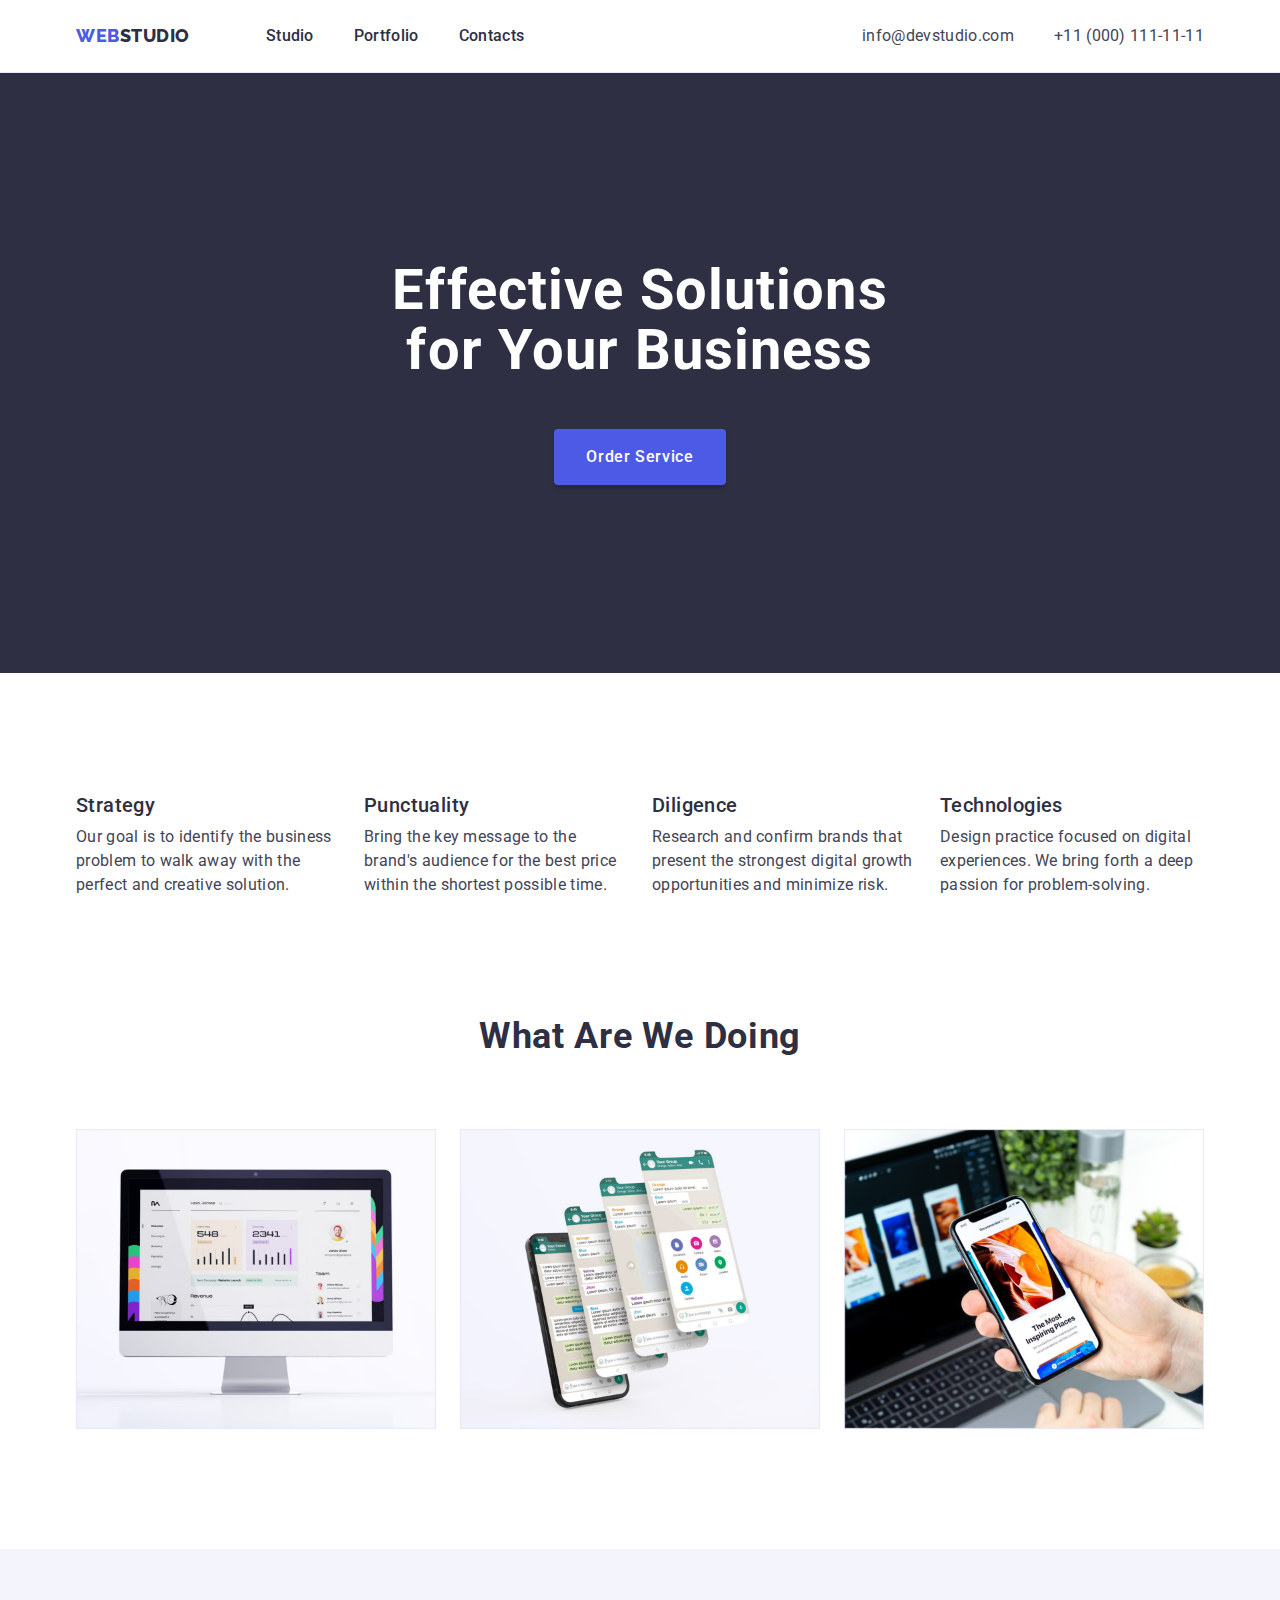
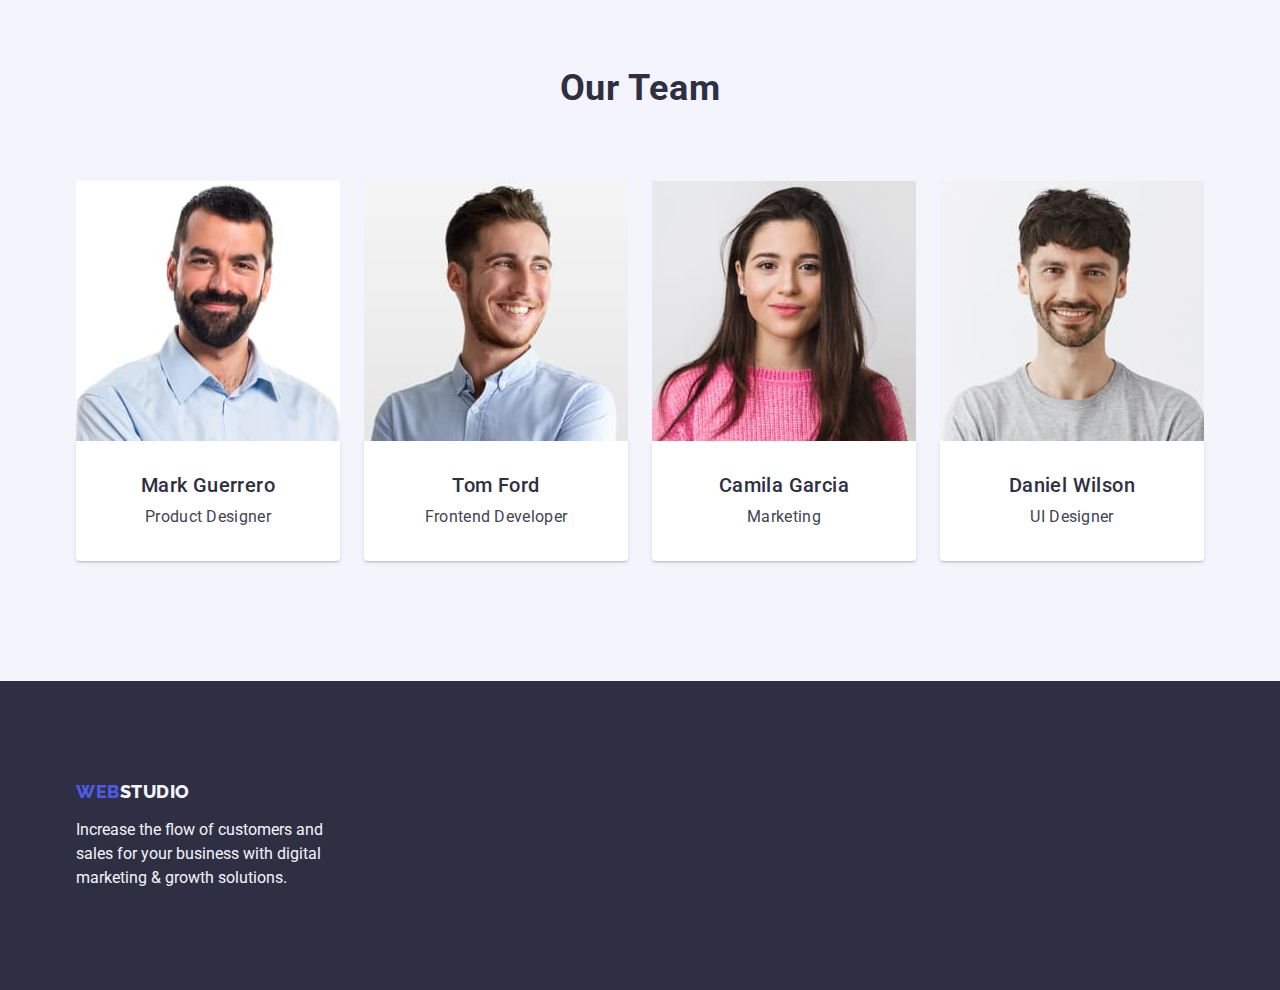
==== index.html @ 74aff2be "Initial commit" ====
<!DOCTYPE html>
<html lang="en">
  <head>
    <meta charset="UTF-8" />
    <meta http-equiv="X-UA-Compatible" content="IE=edge" />
    <meta name="viewport" content="width=device-width, initial-scale=1.0" />
    <meta name="WebStudio" content="Effective Solutions for Your Business" />
    <title>WebStudio</title>
    <!-- Fonts -->
    <link rel="preconnect" href="https://fonts.googleapis.com" />
    <link rel="preconnect" href="https://fonts.gstatic.com" crossorigin />
    <link
      href="https://fonts.googleapis.com/css2?family=Raleway:wght@800&family=Roboto:wght@400;500;700;900&display=swap"
      rel="stylesheet"
    />
    <!-- Normalize -->
    <link
      rel="stylesheet"
      href="https://cdn.jsdelivr.net/npm/modern-normalize@1.1.0/modern-normalize.min.css"
    />
    <!-- custom styles -->
    <link rel="stylesheet" href="./css/styles.css" />
  </head>
  <body>
    <header class="header">
      <div class="container header-container">
        <nav class="header-nav">
          <a href="./index.html" class="link logo logo-header"
            >Web<span class="logo-dark">Studio</span></a
          >
          <ul class="list header-list">
            <li>
              <a href="./index.html" class="link header-link">Studio</a>
            </li>
            <li>
              <a href="./portfolio.html" class="link header-link">Portfolio</a>
            </li>
            <li>
              <a href="" class="link header-link">Contacts</a>
            </li>
          </ul>
        </nav>
        <address class="address">
          <ul class="list header-list">
            <li>
              <a href="mailto:info@devstudio.com" class="link address-link"
                >info@devstudio.com</a
              >
            </li>
            <li>
              <a href="tel:+110001111111" class="link address-link"
                >+11 (000) 111-11-11</a
              >
            </li>
          </ul>
        </address>
      </div>
    </header>
    <main>
      <!-- Hero section -->
      <section class="hero-section">
        <div class="container">
          <h1 class="hero-title">Effective Solutions for Your Business</h1>
          <button type="button" class="btn hero-btn">Order Service</button>
        </div>
      </section>
      <!-- Features section -->
      <section class="section">
        <div class="container">
          <h2 hidden class="section-title">Features</h2>
          <ul class="list card-set">
            <li class="card-set-item">
              <h3 class="title">Strategy</h3>
              <p class="description">
                Our goal is to identify the business problem to walk away with
                the perfect and creative solution.
              </p>
            </li>
            <li class="card-set-item">
              <h3 class="title">Punctuality</h3>
              <p class="description">
                Bring the key message to the brand's audience for the best price
                within the shortest possible time.
              </p>
            </li>
            <li class="card-set-item">
              <h3 class="title">Diligence</h3>
              <p class="description">
                Research and confirm brands that present the strongest digital
                growth opportunities and minimize risk.
              </p>
            </li>
            <li class="card-set-item">
              <h3 class="title">Technologies</h3>
              <p class="description">
                Design practice focused on digital experiences. We bring forth a
                deep passion for problem-solving.
              </p>
            </li>
          </ul>
        </div>
      </section>
      <!-- Gallery section -->
      <section class="gallery-section">
        <div class="container">
          <h2 class="section-title">What are we doing</h2>
          <ul class="list card-set">
            <li class="gallery-item card-set-item">
              <img
                src="./images/projects/img-1.jpg"
                alt="examples of the desktop applications design"
                width="360"
                height="300"
              />
            </li>
            <li class="gallery-item card-set-item">
              <img
                src="./images/projects/img-2.jpg"
                alt="examples of the mobile applications design"
                width="360"
                height="300"
              />
            </li>
            <li class="gallery-item card-set-item">
              <img
                src="./images/projects/img-3.jpg"
                alt="examples of the websites design"
                width="360"
                height="300"
              />
            </li>
          </ul>
        </div>
      </section>
      <!-- Team section -->
      <section class="section-team section">
        <div class="container">
          <h2 class="section-title">Our Team</h2>
          <ul class="list card-set">
            <li class="photo-item card-set-item">
              <img
                src="./images/team/mark-guerrero.jpg"
                alt="Mark Guerrero"
                width="264"
                height="260"
              />
              <div class="team-wrapper">
                <h3 class="title">Mark Guerrero</h3>
                <p class="description">Product Designer</p>
              </div>
            </li>
            <li class="photo-item card-set-item">
              <img
                src="./images/team/tom-ford.jpg"
                alt="Tom Ford"
                width="264"
                height="260"
              />
              <div class="team-wrapper">
                <h3 class="title">Tom Ford</h3>
                <p class="description">Frontend Developer</p>
              </div>
            </li>
            <li class="photo-item card-set-item">
              <img
                src="./images/team/camila-garcia.jpg"
                alt="Camila Garcia"
                width="264"
                height="260"
              />
              <div class="team-wrapper">
                <h3 class="title">Camila Garcia</h3>
                <p class="description">Marketing</p>
              </div>
            </li>
            <li class="photo-item card-set-item">
              <img
                src="./images/team/daniel-wilson.jpg"
                alt="Daniel Wilson"
                width="264"
                height="260"
              />
              <div class="team-wrapper">
                <h3 class="title">Daniel Wilson</h3>
                <p class="description">UI Designer</p>
              </div>
            </li>
          </ul>
        </div>
      </section>
    </main>
    <footer class="footer">
      <div class="container">
        <a href="./index.html" class="link logo logo-footer"
          >Web<span class="logo-light">Studio</span></a
        >
        <p class="footer-text">
          Increase the flow of customers and sales for your business with
          digital marketing & growth solutions.
        </p>
      </div>
    </footer>
  </body>
</html>
---- css/styles.css ----
:root {
  --main-font: Roboto, sans-serif;

  --main-txt-color: #434455;
  --address-color: #434455;
  --link-color: #2e2f42;
  --link-hover-color: #404bbf;
  --light-btn-txt: #ffffff;
  --dark-btn-txt: #4d5ae5;
  --hero-btn: #4d5ae5;
  --btn-hover: #404bbf;
  --btn-background: #f4f4fd;
  --logo-color: #4d5ae5;
  --light-txt: #f4f4fd;
  --logo-dark: #2e2f42;
  --title-txt: #2e2f42;
  --hero-txt: #ffffff;
  --border-color: #e7e9fc;

  --indent: 24px;
  --item: 4;
  --indent-quantity: 3;
}

/* reset start */
.link {
  text-decoration: none;
}

.list {
  list-style: none;
  padding: 0;
  margin: 0;
}

h1,
h2,
h3,
h4,
h5,
h6,
p {
  margin: 0;
}

img {
  display: block;
  max-width: 100%;
  height: auto;
}
/* reset end */

.btn {
  display: block;
  border: 1px solid transparent;
  border-radius: 4px;

  font-family: inherit;
  font-weight: 500;
  font-size: 16px;
  line-height: 1.5;
  letter-spacing: 0.04em;
  cursor: pointer;
}

.container {
  width: 1158px;
  padding-left: 15px;
  padding-right: 15px;
  margin-left: auto;
  margin-right: auto;
}

.section {
  padding-top: 120px;
  padding-bottom: 120px;
}

.card-set {
  display: flex;
  flex-wrap: wrap;
  gap: 24px;
}

.card-set-item {
  flex-basis: calc(
    (100% - var(--indent) * var(--indent-quantity)) / var(--item)
  );
}

/* Body */
body {
  font-family: var(--main-font);
  font-size: 16px;
  color: var(--main-txt-color);
  background-color: #ffffff;
}

/* Logo */
.logo {
  display: inline-block;

  font-family: "Raleway", sans-serif;
  font-weight: 800;
  font-size: 18px;
  line-height: 1.17;
  letter-spacing: 0.03em;
  text-transform: uppercase;
  color: var(--logo-color);
}

/* header */
.header {
  border-bottom: 1px solid var(--border-color);
}

.header-container {
  display: flex;
  align-items: center;
}

.header-nav {
  display: flex;
  margin-right: auto;
  align-items: center;
}

.logo-header {
  margin-right: 76px;
}

.logo-dark {
  color: var(--logo-dark);
}

.header-list {
  display: flex;
  gap: 40px;
}

.header-link {
  display: block;
  font-weight: 500;
  letter-spacing: 0.02em;
  color: var(--link-color);
  line-height: 1.5;
  padding-top: 24px;
  padding-bottom: 24px;
}

.address-link {
  display: block;
  letter-spacing: 0.02em;
  color: var(--address-color);
  line-height: 1.5;
  padding-top: 24px;
  padding-bottom: 24px;
}

.address {
  font-style: normal;
}

.header-link:hover,
.header-link:focus,
.address-link:hover,
.address-link:focus {
  color: var(--link-hover-color);
}

/* hero */
.hero-section {
  padding-top: 188px;
  padding-bottom: 188px;
  background-color: #2e2f42;
}

.hero-title {
  margin-left: auto;
  margin-right: auto;
  margin-bottom: 48px;

  font-weight: 700;
  font-size: 56px;
  line-height: 1.07;
  text-align: center;
  letter-spacing: 0.02em;
  color: var(--hero-txt);

  max-width: 496px;
}

.hero-btn {
  padding: 16px 32px;
  min-width: 169px;
  height: 56px;
  margin-left: auto;
  margin-right: auto;

  color: var(--light-btn-txt);
  background-color: var(--hero-btn);

  box-shadow: 0px 4px 4px rgba(0, 0, 0, 0.15);
  border: none;
}

.hero-btn:hover,
.hero-btn:focus {
  background-color: var(--btn-hover);
}

/* section */
.section-title {
  margin-bottom: 72px;
  font-size: 36px;
  line-height: 1.11;
  text-align: center;
  letter-spacing: 0.02em;
  text-transform: capitalize;
  color: var(--title-txt);
}

.title {
  margin-bottom: 8px;

  font-weight: 500;
  font-size: 20px;
  line-height: 1.2;
  letter-spacing: 0.02em;
  color: var(--title-txt);
}

/* features */
.description {
  line-height: 1.5;
  letter-spacing: 0.02em;
}

/* Gallery section */
.gallery-section {
  padding-bottom: 120px;
}

.gallery-item {
  --item: 3;
  --indent-quantity: 2;
}

/* Team */
.section-team {
  background-color: #f4f4fd;
}

.photo-item {
  text-align: center;
  background-color: #ffffff;
}

.team-wrapper {
  padding: 32px 16px;
  border-radius: 0px 0px 4px 4px;
  box-shadow: 0px 1px 6px rgba(46, 47, 66, 0.08),
    0px 1px 1px rgba(46, 47, 66, 0.16), 0px 2px 1px rgba(46, 47, 66, 0.08);
}

/* Footer */
.footer {
  padding-top: 100px;
  padding-bottom: 100px;
  background-color: #2e2f42;
}

.logo-footer {
  margin-bottom: 16px;
}

.logo-light {
  color: var(--light-txt);
}

.footer-text {
  display: block;
  max-width: 264px;

  line-height: 1.5;
  color: var(--light-txt);
}

/* Portfolio page */
.portfolio-section {
  padding-top: 96px;
  padding-bottom: 120px;
}

.portfotio-menu {
  display: flex;
  justify-content: center;
  gap: 24px;
  margin-bottom: 72px;
}

.portfolio-btn {
  border-color: var(--border-color);
  padding: 12px 24px;
  color: var(--dark-btn-txt);
  background-color: var(--btn-background);
}

.portfolio-btn:hover,
.portfolio-btn:focus {
  color: var(--light-btn-txt);
  background-color: var(--btn-hover);
  border: 1px solid transparent;
  box-shadow: 0px 3px 1px rgba(0, 0, 0, 0.1), 0px 2px 1px rgba(0, 0, 0, 0.08),
    0px 2px 2px rgba(0, 0, 0, 0.12);
}

.portfolio-card-set {
  row-gap: 48px;
}

.portfolio-item {
  --item: 3;
  --indent-quantity: 2;
}

.portfolio-descr {
  line-height: 1.5;
  letter-spacing: 0.02em;
  color: var(--main-txt-color);
}

.portfolio-wrapper {
  padding: 32px 16px;
  border: 1px solid var(--border-color);
  border-top: none;
}
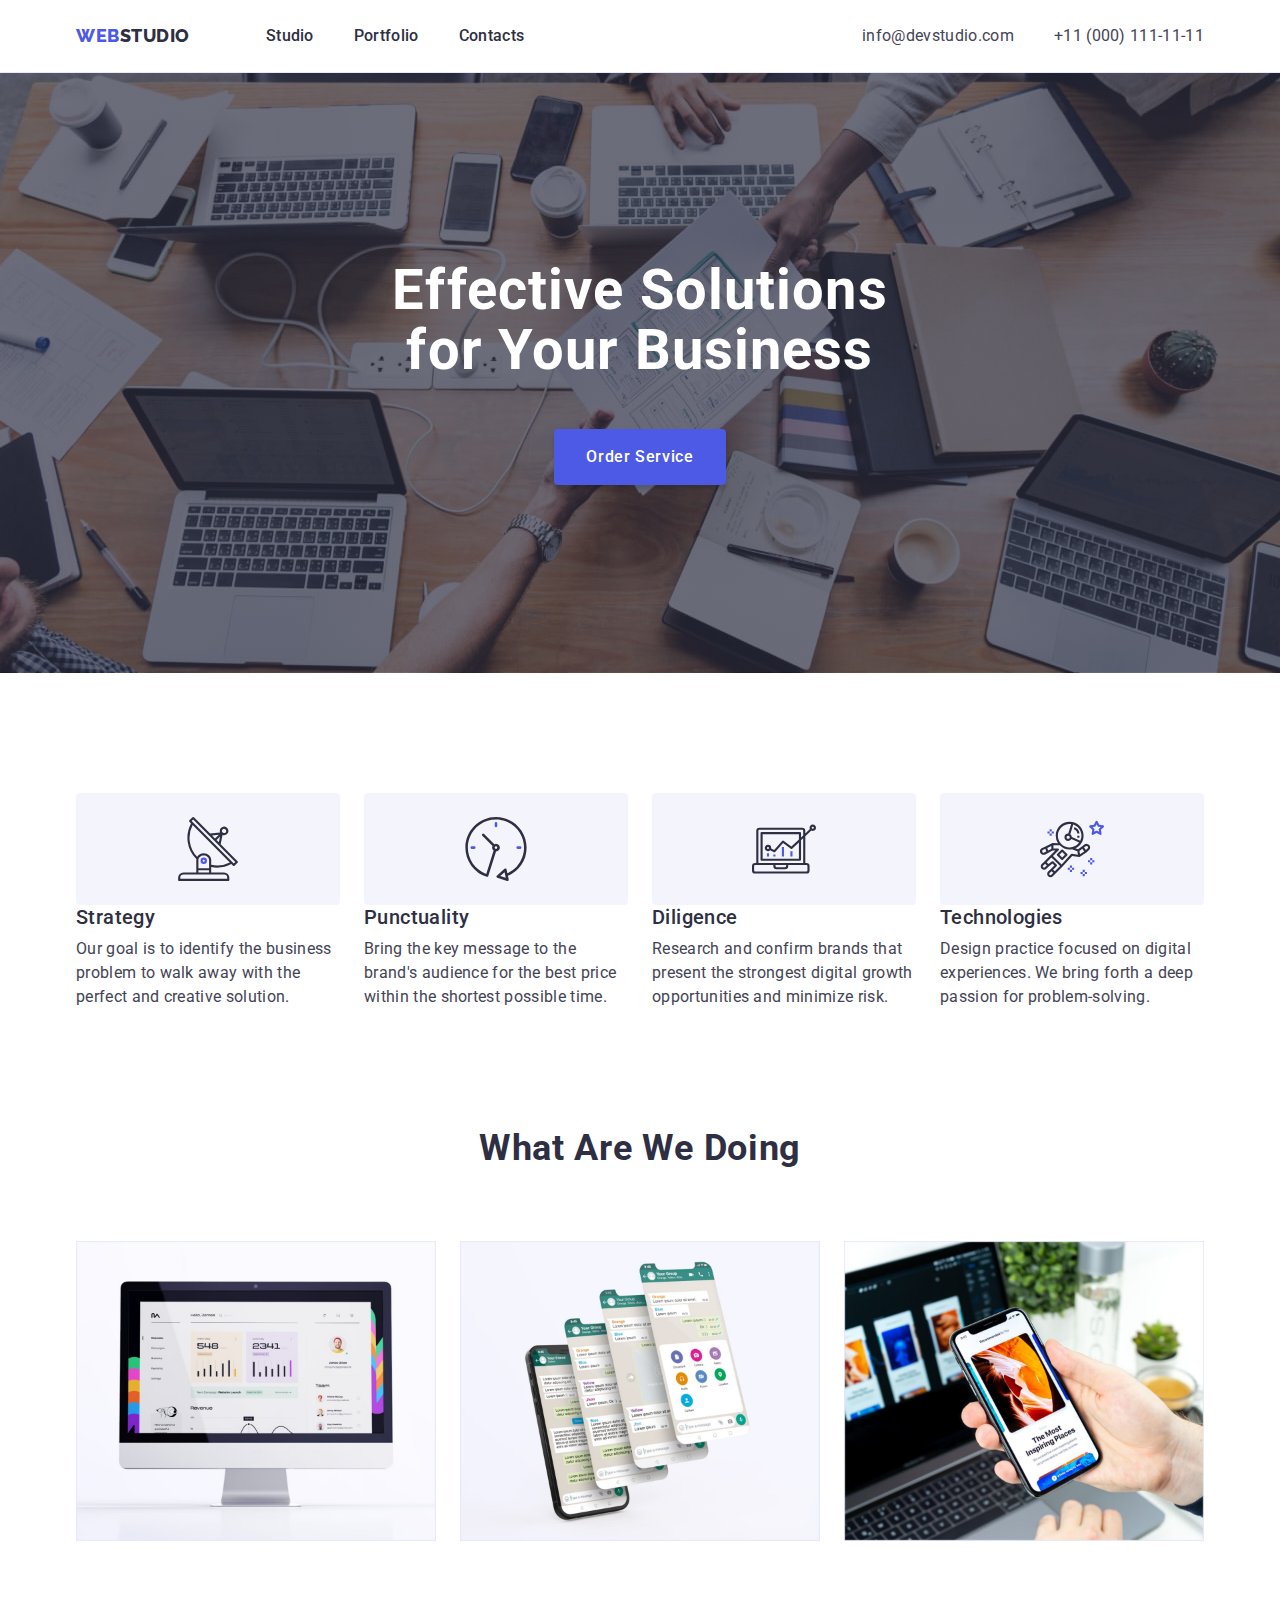
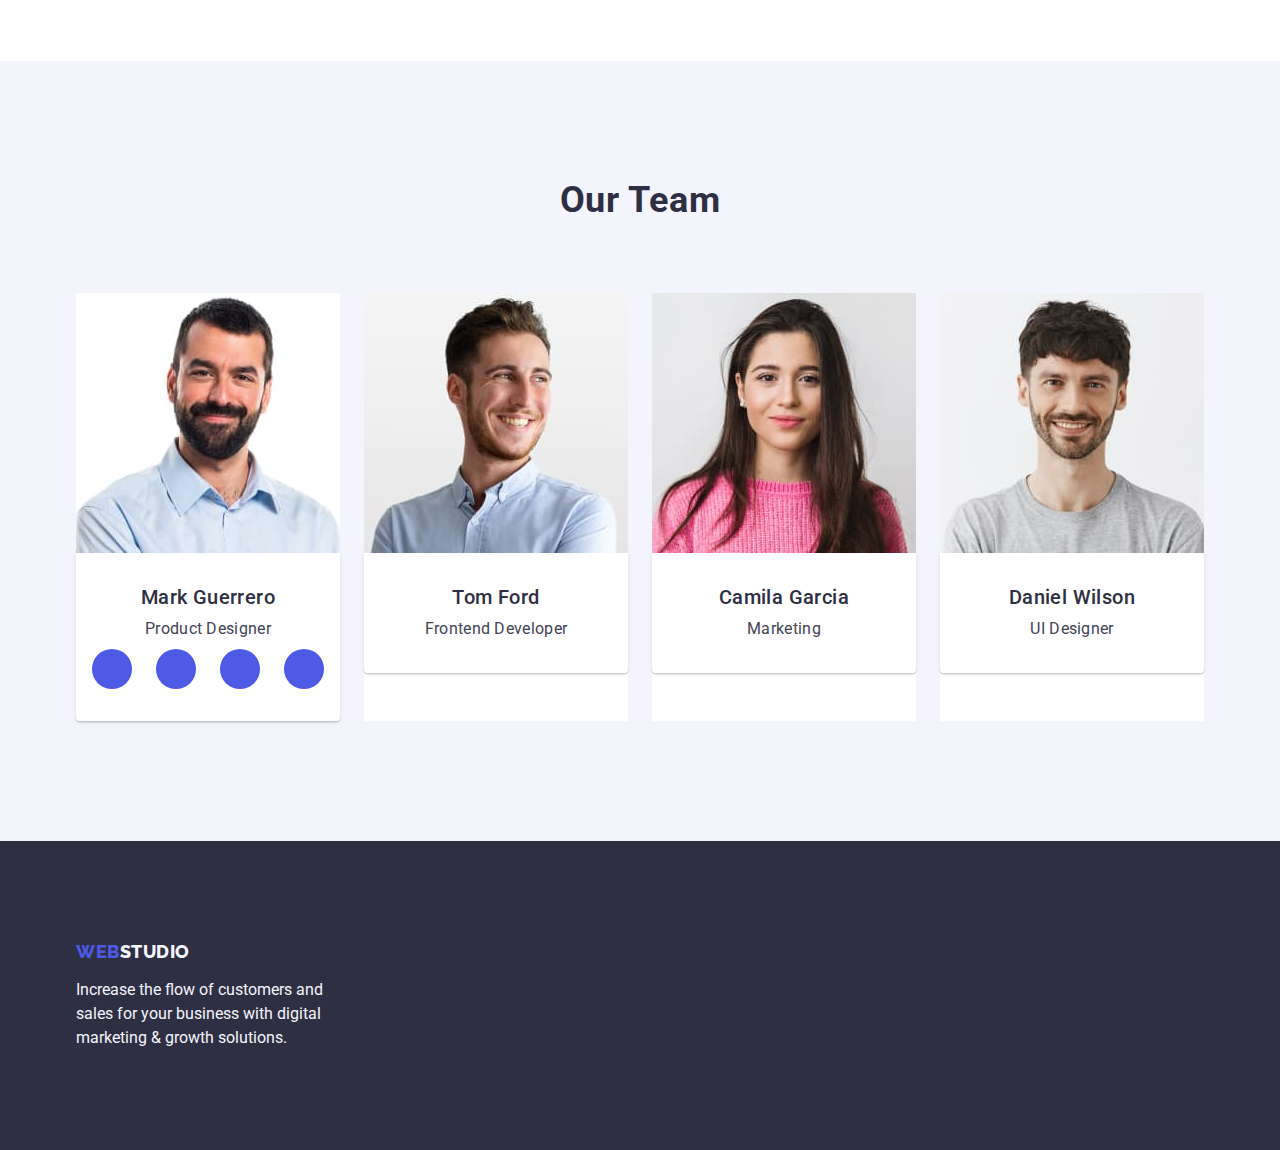
==== commit f499954e: "add icons" ====
--- a/index.html
+++ b/index.html
@@ -70,6 +70,11 @@
           <h2 hidden class="section-title">Features</h2>
           <ul class="list card-set">
             <li class="card-set-item">
+              <div class="feature-icon">
+                <svg class="feature-svg">
+                  <use href="./images/icons.svg#antenna"></use>
+                </svg>
+              </div>
               <h3 class="title">Strategy</h3>
               <p class="description">
                 Our goal is to identify the business problem to walk away with
@@ -77,6 +82,11 @@
               </p>
             </li>
             <li class="card-set-item">
+              <div class="feature-icon">
+                <svg class="feature-svg">
+                  <use href="./images/icons.svg#clock"></use>
+                </svg>
+              </div>
               <h3 class="title">Punctuality</h3>
               <p class="description">
                 Bring the key message to the brand's audience for the best price
@@ -84,6 +94,11 @@
               </p>
             </li>
             <li class="card-set-item">
+              <div class="feature-icon">
+                <svg class="feature-svg">
+                  <use href="./images/icons.svg#diagram"></use>
+                </svg>
+              </div>
               <h3 class="title">Diligence</h3>
               <p class="description">
                 Research and confirm brands that present the strongest digital
@@ -91,6 +106,11 @@
               </p>
             </li>
             <li class="card-set-item">
+              <div class="feature-icon">
+                <svg class="feature-svg">
+                  <use href="./images/icons.svg#astronaut"></use>
+                </svg>
+              </div>
               <h3 class="title">Technologies</h3>
               <p class="description">
                 Design practice focused on digital experiences. We bring forth a
@@ -146,7 +166,61 @@
               />
               <div class="team-wrapper">
                 <h3 class="title">Mark Guerrero</h3>
-                <p class="description">Product Designer</p>
+                <p class="team-position">Product Designer</p>
+                <ul class="list social-list">
+                  <li class="social-item">
+                    <a
+                      class="link social-link"
+                      href="https://instagram.com"
+                      target="_blank"
+                      rel="noopener noreferrer"
+                      aria-label="Instagram icon"
+                    >
+                      <svg class="social-icon" width="16" height="16">
+                        <use>href="./images/icons.svg#instagram"</use>
+                      </svg>
+                    </a>
+                  </li>
+                  <li class="social-item">
+                    <a
+                      class="link social-link"
+                      href="https://www.twitter.com/"
+                      target="_blank"
+                      rel="noopener noreferrer"
+                      aria-label="Twitter icon"
+                    >
+                      <svg class="social-svg">
+                        <use>href="./images/icons.svg#twitter"</use>
+                      </svg>
+                    </a>
+                  </li>
+                  <li class="social-item">
+                    <a
+                      class="link social-link"
+                      href="https://www.facebook.com/"
+                      target="_blank"
+                      rel="noopener noreferrer"
+                      aria-label="Facebook icon"
+                    >
+                      <svg class="social-svg">
+                        <use>href="./images/icons.svg#facebook"</use>
+                      </svg>
+                    </a>
+                  </li>
+                  <li class="social-item">
+                    <a
+                      class="link social-link"
+                      href="https://www.linkedin.com/"
+                      target="_blank"
+                      rel="noopener noreferrer"
+                      aria-label="Linkedin icon"
+                    >
+                      <svg class="social-svg">
+                        <use>href="./images/icons.svg#linkedin"</use>
+                      </svg>
+                    </a>
+                  </li>
+                </ul>
               </div>
             </li>
             <li class="photo-item card-set-item">
--- a/css/styles.css
+++ b/css/styles.css
@@ -16,6 +16,9 @@
   --title-txt: #2e2f42;
   --hero-txt: #ffffff;
   --border-color: #e7e9fc;
+  --gradient-color: rgba(46, 47, 66, 0.7);
+
+  --social-btn-color: #4d5ae5;
 
   --indent: 24px;
   --item: 4;
@@ -172,7 +175,16 @@
 .hero-section {
   padding-top: 188px;
   padding-bottom: 188px;
-  background-color: #2e2f42;
+  /* background-color: #2e2f42; */
+  background-image: linear-gradient(
+      to right,
+      var(--gradient-color),
+      var(--gradient-color)
+    ),
+    url("../images/hero/people-office.jpg");
+  background-repeat: no-repeat;
+  background-position: center;
+  background-size: cover;
 }
 
 .hero-title {
@@ -236,6 +248,22 @@
   letter-spacing: 0.02em;
 }
 
+.feature-icon {
+  display: flex;
+  justify-content: center;
+  align-items: center;
+  width: 264px;
+  height: 112px;
+  padding: 24px 100px;
+  background: #f4f4fd;
+  border-radius: 4px;
+}
+
+.feature-svg {
+  width: 64px;
+  height: 64px;
+}
+
 /* Gallery section */
 .gallery-section {
   padding-bottom: 120px;
@@ -261,6 +289,44 @@
   border-radius: 0px 0px 4px 4px;
   box-shadow: 0px 1px 6px rgba(46, 47, 66, 0.08),
     0px 1px 1px rgba(46, 47, 66, 0.16), 0px 2px 1px rgba(46, 47, 66, 0.08);
+}
+
+.team-position {
+  margin-bottom: 8px;
+  line-height: 1.5;
+  letter-spacing: 0.02em;
+}
+
+.social-list {
+  display: flex;
+  gap: 24px;
+}
+
+.social-item {
+  width: 40px;
+  height: 40px;
+}
+
+.social-link {
+  display: flex;
+  justify-content: center;
+  align-items: center;
+  width: 100%;
+  height: 100%;
+  background-color: var(--social-btn-color);
+  border-radius: 50%;
+  color: var(-light-txt);
+}
+
+.social-link:hover,
+.social-link:focus {
+  background-color: var(--btn-hover);
+}
+
+.social-icon {
+  width: 16px;
+  height: 16px;
+  fill: currentColor;
 }
 
 /* Footer */
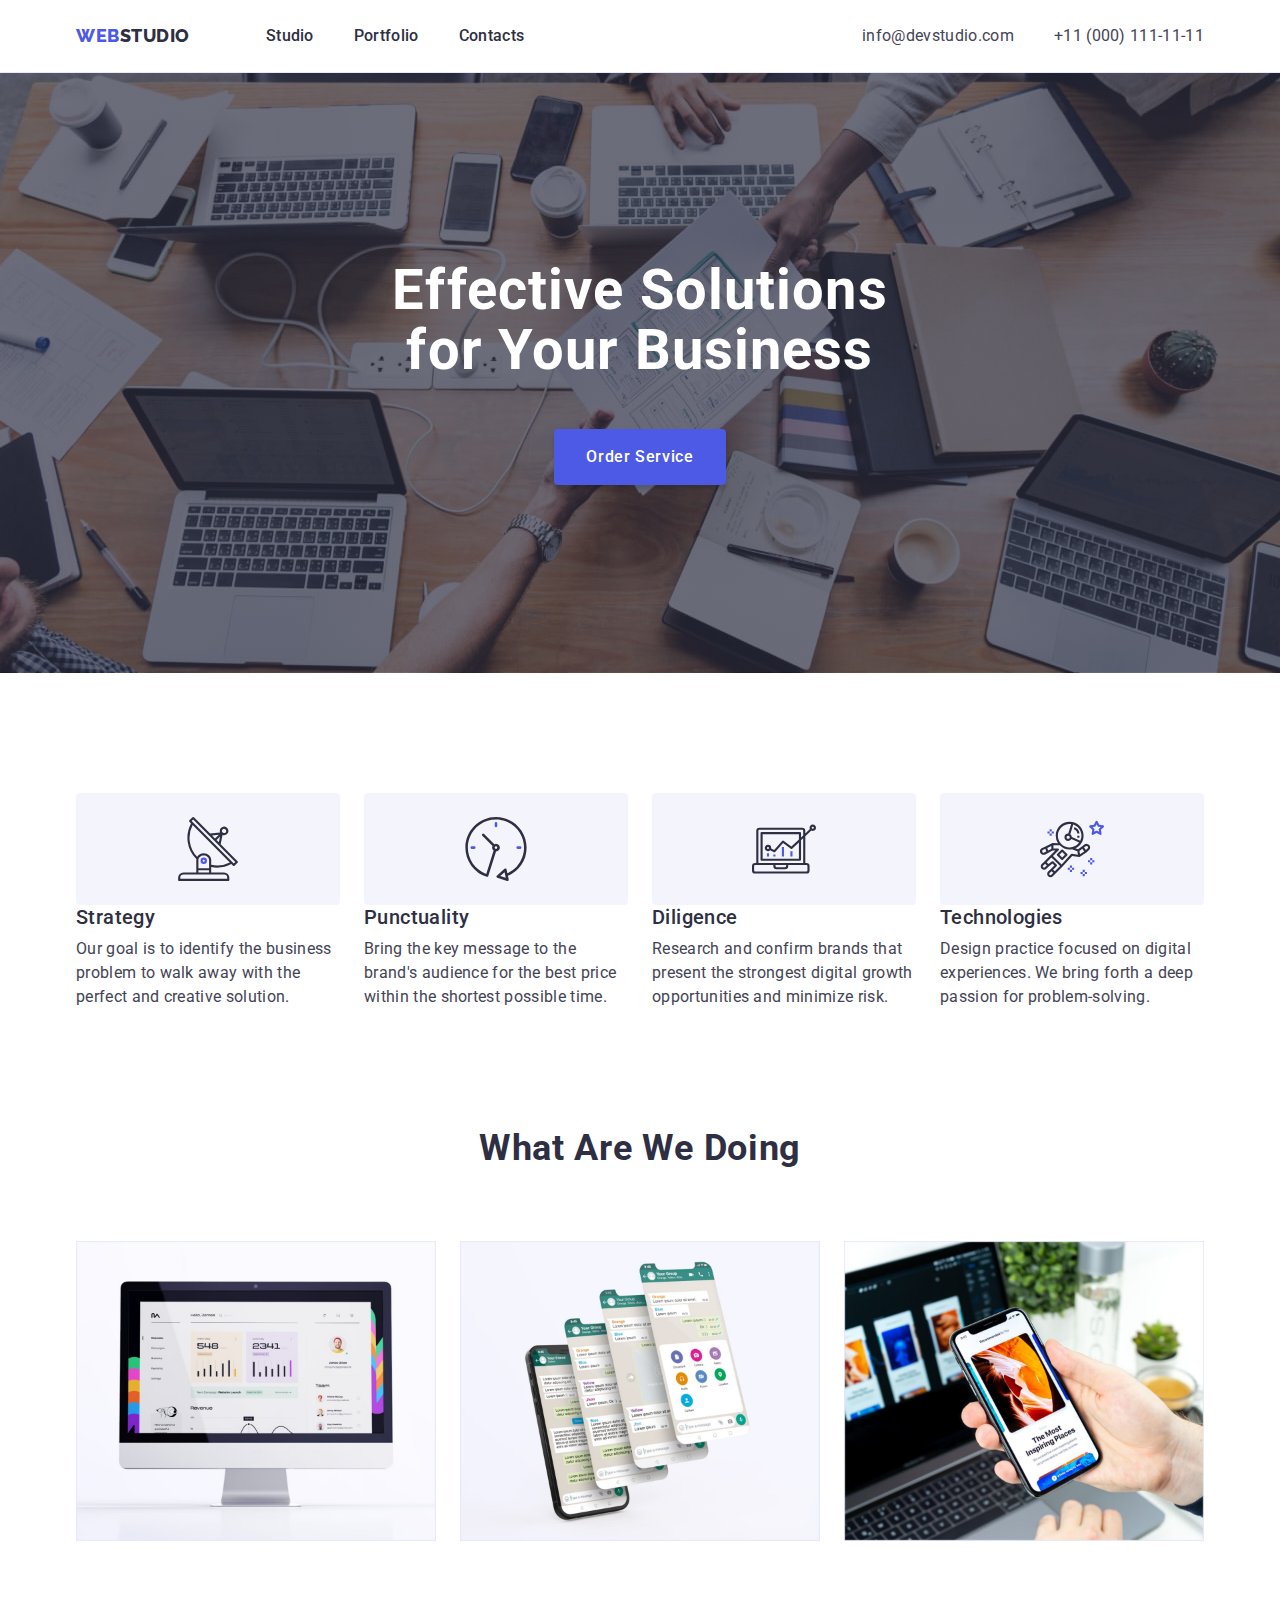
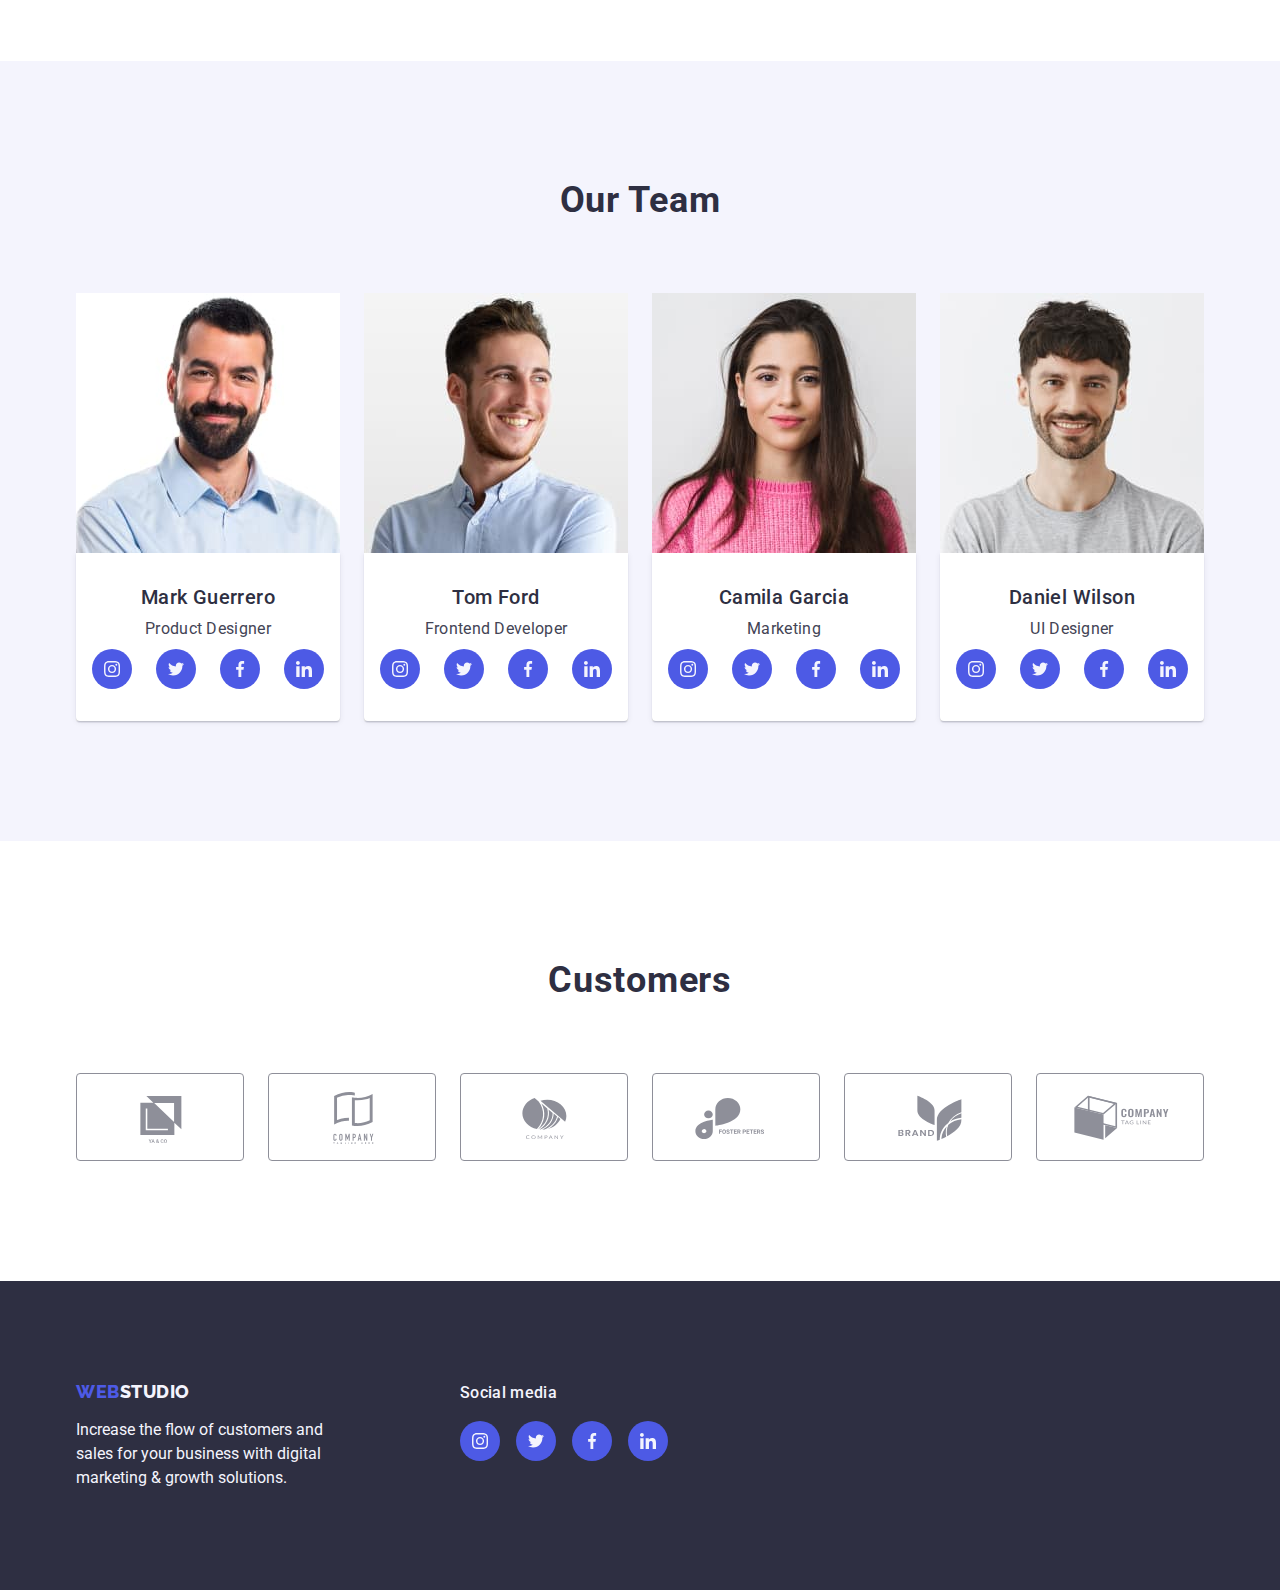
==== commit 4858833e: "finish" ====
--- a/index.html
+++ b/index.html
@@ -177,7 +177,7 @@
                       aria-label="Instagram icon"
                     >
                       <svg class="social-icon" width="16" height="16">
-                        <use>href="./images/icons.svg#instagram"</use>
+                        <use href="./images/icons.svg#instagram"></use>
                       </svg>
                     </a>
                   </li>
@@ -189,8 +189,8 @@
                       rel="noopener noreferrer"
                       aria-label="Twitter icon"
                     >
-                      <svg class="social-svg">
-                        <use>href="./images/icons.svg#twitter"</use>
+                      <svg class="social-icon">
+                        <use href="./images/icons.svg#twitter"></use>
                       </svg>
                     </a>
                   </li>
@@ -202,8 +202,8 @@
                       rel="noopener noreferrer"
                       aria-label="Facebook icon"
                     >
-                      <svg class="social-svg">
-                        <use>href="./images/icons.svg#facebook"</use>
+                      <svg class="social-icon">
+                        <use href="./images/icons.svg#facebook"></use>
                       </svg>
                     </a>
                   </li>
@@ -215,8 +215,8 @@
                       rel="noopener noreferrer"
                       aria-label="Linkedin icon"
                     >
-                      <svg class="social-svg">
-                        <use>href="./images/icons.svg#linkedin"</use>
+                      <svg class="social-icon">
+                        <use href="./images/icons.svg#linkedin"></use>
                       </svg>
                     </a>
                   </li>
@@ -232,7 +232,61 @@
               />
               <div class="team-wrapper">
                 <h3 class="title">Tom Ford</h3>
-                <p class="description">Frontend Developer</p>
+                <p class="team-position">Frontend Developer</p>
+                <ul class="list social-list">
+                  <li class="social-item">
+                    <a
+                      class="link social-link"
+                      href="https://instagram.com"
+                      target="_blank"
+                      rel="noopener noreferrer"
+                      aria-label="Instagram icon"
+                    >
+                      <svg class="social-icon" width="16" height="16">
+                        <use href="./images/icons.svg#instagram"></use>
+                      </svg>
+                    </a>
+                  </li>
+                  <li class="social-item">
+                    <a
+                      class="link social-link"
+                      href="https://www.twitter.com/"
+                      target="_blank"
+                      rel="noopener noreferrer"
+                      aria-label="Twitter icon"
+                    >
+                      <svg class="social-icon">
+                        <use href="./images/icons.svg#twitter"></use>
+                      </svg>
+                    </a>
+                  </li>
+                  <li class="social-item">
+                    <a
+                      class="link social-link"
+                      href="https://www.facebook.com/"
+                      target="_blank"
+                      rel="noopener noreferrer"
+                      aria-label="Facebook icon"
+                    >
+                      <svg class="social-icon">
+                        <use href="./images/icons.svg#facebook"></use>
+                      </svg>
+                    </a>
+                  </li>
+                  <li class="social-item">
+                    <a
+                      class="link social-link"
+                      href="https://www.linkedin.com/"
+                      target="_blank"
+                      rel="noopener noreferrer"
+                      aria-label="Linkedin icon"
+                    >
+                      <svg class="social-icon">
+                        <use href="./images/icons.svg#linkedin"></use>
+                      </svg>
+                    </a>
+                  </li>
+                </ul>
               </div>
             </li>
             <li class="photo-item card-set-item">
@@ -244,7 +298,61 @@
               />
               <div class="team-wrapper">
                 <h3 class="title">Camila Garcia</h3>
-                <p class="description">Marketing</p>
+                <p class="team-position">Marketing</p>
+                <ul class="list social-list">
+                  <li class="social-item">
+                    <a
+                      class="link social-link"
+                      href="https://instagram.com"
+                      target="_blank"
+                      rel="noopener noreferrer"
+                      aria-label="Instagram icon"
+                    >
+                      <svg class="social-icon" width="16" height="16">
+                        <use href="./images/icons.svg#instagram"></use>
+                      </svg>
+                    </a>
+                  </li>
+                  <li class="social-item">
+                    <a
+                      class="link social-link"
+                      href="https://www.twitter.com/"
+                      target="_blank"
+                      rel="noopener noreferrer"
+                      aria-label="Twitter icon"
+                    >
+                      <svg class="social-icon">
+                        <use href="./images/icons.svg#twitter"></use>
+                      </svg>
+                    </a>
+                  </li>
+                  <li class="social-item">
+                    <a
+                      class="link social-link"
+                      href="https://www.facebook.com/"
+                      target="_blank"
+                      rel="noopener noreferrer"
+                      aria-label="Facebook icon"
+                    >
+                      <svg class="social-icon">
+                        <use href="./images/icons.svg#facebook"></use>
+                      </svg>
+                    </a>
+                  </li>
+                  <li class="social-item">
+                    <a
+                      class="link social-link"
+                      href="https://www.linkedin.com/"
+                      target="_blank"
+                      rel="noopener noreferrer"
+                      aria-label="Linkedin icon"
+                    >
+                      <svg class="social-icon">
+                        <use href="./images/icons.svg#linkedin"></use>
+                      </svg>
+                    </a>
+                  </li>
+                </ul>
               </div>
             </li>
             <li class="photo-item card-set-item">
@@ -256,22 +364,221 @@
               />
               <div class="team-wrapper">
                 <h3 class="title">Daniel Wilson</h3>
-                <p class="description">UI Designer</p>
-              </div>
+                <p class="team-position">UI Designer</p>
+                <ul class="list social-list">
+                  <li class="social-item">
+                    <a
+                      class="link social-link"
+                      href="https://instagram.com"
+                      target="_blank"
+                      rel="noopener noreferrer"
+                      aria-label="Instagram icon"
+                    >
+                      <svg class="social-icon" width="16" height="16">
+                        <use href="./images/icons.svg#instagram"></use>
+                      </svg>
+                    </a>
+                  </li>
+                  <li class="social-item">
+                    <a
+                      class="link social-link"
+                      href="https://www.twitter.com/"
+                      target="_blank"
+                      rel="noopener noreferrer"
+                      aria-label="Twitter icon"
+                    >
+                      <svg class="social-icon">
+                        <use href="./images/icons.svg#twitter"></use>
+                      </svg>
+                    </a>
+                  </li>
+                  <li class="social-item">
+                    <a
+                      class="link social-link"
+                      href="https://www.facebook.com/"
+                      target="_blank"
+                      rel="noopener noreferrer"
+                      aria-label="Facebook icon"
+                    >
+                      <svg class="social-icon">
+                        <use href="./images/icons.svg#facebook"></use>
+                      </svg>
+                    </a>
+                  </li>
+                  <li class="social-item">
+                    <a
+                      class="link social-link"
+                      href="https://www.linkedin.com/"
+                      target="_blank"
+                      rel="noopener noreferrer"
+                      aria-label="Linkedin icon"
+                    >
+                      <svg class="social-icon">
+                        <use href="./images/icons.svg#linkedin"></use>
+                      </svg>
+                    </a>
+                  </li>
+                </ul>
+              </div>
+            </li>
+          </ul>
+        </div>
+      </section>
+      <!-- Customers -->
+      <section class="section">
+        <div class="conteiner">
+          <h2 class="section-title">Customers</h2>
+          <ul class="list customers-list">
+            <li class="customer-item">
+              <a
+                class="customer-link"
+                href=""
+                target="_blank"
+                rel="noopener noreferrer"
+                aria-label="link company 1"
+              >
+                <svg class="customer-icon">
+                  <use href="./images/icons.svg#Logo1"></use>
+                </svg>
+              </a>
+            </li>
+            <li class="customer-item">
+              <a
+                class="customer-link"
+                href=""
+                target="_blank"
+                rel="noopener noreferrer"
+                aria-label="link company 2"
+              >
+                <svg class="customer-icon">
+                  <use href="./images/icons.svg#Logo2"></use>
+                </svg>
+              </a>
+            </li>
+            <li class="customer-item">
+              <a
+                class="customer-link"
+                href=""
+                target="_blank"
+                rel="noopener noreferrer"
+                aria-label="link company 3"
+              >
+                <svg class="customer-icon">
+                  <use href="./images/icons.svg#Logo3"></use>
+                </svg>
+              </a>
+            </li>
+            <li class="customer-item">
+              <a
+                class="customer-link"
+                href=""
+                target="_blank"
+                rel="noopener noreferrer"
+                aria-label="link company 4"
+              >
+                <svg class="customer-icon">
+                  <use href="./images/icons.svg#Logo4"></use>
+                </svg>
+              </a>
+            </li>
+            <li class="customer-item">
+              <a
+                class="customer-link"
+                href=""
+                target="_blank"
+                rel="noopener noreferrer"
+                aria-label="link company 5"
+              >
+                <svg class="customer-icon">
+                  <use href="./images/icons.svg#Logo5"></use>
+                </svg>
+              </a>
+            </li>
+            <li class="customer-item">
+              <a
+                class="customer-link"
+                href=""
+                target="_blank"
+                rel="noopener noreferrer"
+                aria-label="link company 6"
+              >
+                <svg class="customer-icon">
+                  <use href="./images/icons.svg#Logo6"></use>
+                </svg>
+              </a>
             </li>
           </ul>
         </div>
       </section>
     </main>
     <footer class="footer">
-      <div class="container">
-        <a href="./index.html" class="link logo logo-footer"
-          >Web<span class="logo-light">Studio</span></a
-        >
-        <p class="footer-text">
-          Increase the flow of customers and sales for your business with
-          digital marketing & growth solutions.
-        </p>
+      <div class="container footer-container">
+        <div>
+          <a href="./index.html" class="link logo logo-footer"
+            >Web<span class="logo-light">Studio</span></a
+          >
+          <p class="footer-text">
+            Increase the flow of customers and sales for your business with
+            digital marketing & growth solutions.
+          </p>
+        </div>
+        <div>
+          <h2 class="footer-title">Social media</h2>
+          <ul class="list footer-social-list">
+            <li class="social-item">
+              <a
+                class="link footer-social-link"
+                href="https://instagram.com"
+                target="_blank"
+                rel="noopener noreferrer"
+                aria-label="Instagram icon"
+              >
+                <svg class="social-icon" width="16" height="16">
+                  <use href="./images/icons.svg#instagram"></use>
+                </svg>
+              </a>
+            </li>
+            <li class="social-item">
+              <a
+                class="link footer-social-link"
+                href="https://www.twitter.com/"
+                target="_blank"
+                rel="noopener noreferrer"
+                aria-label="Twitter icon"
+              >
+                <svg class="social-icon">
+                  <use href="./images/icons.svg#twitter"></use>
+                </svg>
+              </a>
+            </li>
+            <li class="social-item">
+              <a
+                class="link footer-social-link"
+                href="https://www.facebook.com/"
+                target="_blank"
+                rel="noopener noreferrer"
+                aria-label="Facebook icon"
+              >
+                <svg class="social-icon">
+                  <use href="./images/icons.svg#facebook"></use>
+                </svg>
+              </a>
+            </li>
+            <li class="social-item">
+              <a
+                class="link footer-social-link"
+                href="https://www.linkedin.com/"
+                target="_blank"
+                rel="noopener noreferrer"
+                aria-label="Linkedin icon"
+              >
+                <svg class="social-icon">
+                  <use href="./images/icons.svg#linkedin"></use>
+                </svg>
+              </a>
+            </li>
+          </ul>
+        </div>
       </div>
     </footer>
   </body>
--- a/css/styles.css
+++ b/css/styles.css
@@ -299,6 +299,7 @@
 
 .social-list {
   display: flex;
+  justify-content: center;
   gap: 24px;
 }
 
@@ -329,6 +330,41 @@
   fill: currentColor;
 }
 
+/* Customers */
+.customers-list {
+  display: flex;
+  justify-content: center;
+  gap: 24px;
+}
+
+.customer-item {
+  width: 168px;
+  height: 88px;
+}
+
+.customer-link {
+  display: flex;
+  justify-content: center;
+  align-items: center;
+  width: 100%;
+  height: 100%;
+  border: 1px solid #8e8f99;
+  border-radius: 4px;
+  color: #8e8f99;
+}
+
+.customer-link:hover,
+.customer-link:focus {
+  border-color: var(--btn-hover);
+  color: var(--btn-hover);
+}
+
+.customer-icon {
+  width: 104px;
+  height: 56px;
+  fill: currentColor;
+}
+
 /* Footer */
 .footer {
   padding-top: 100px;
@@ -336,6 +372,12 @@
   background-color: #2e2f42;
 }
 
+.footer-container {
+  display: flex;
+  justify-content: flex-start;
+  gap: 120px;
+}
+
 .logo-footer {
   margin-bottom: 16px;
 }
@@ -350,6 +392,37 @@
 
   line-height: 1.5;
   color: var(--light-txt);
+}
+
+.footer-title {
+  margin-bottom: 16px;
+  font-weight: 500;
+  font-size: 16px;
+  line-height: 1.5;
+  letter-spacing: 0.02em;
+  color: var(--light-txt);
+}
+
+.footer-social-list {
+  display: flex;
+  justify-content: center;
+  gap: 16px;
+}
+
+.footer-social-link {
+  display: flex;
+  justify-content: center;
+  align-items: center;
+  width: 100%;
+  height: 100%;
+  background-color: var(--social-btn-color);
+  border-radius: 50%;
+  color: var(-light-txt);
+}
+
+.footer-social-link:hover,
+.footer-social-link:focus {
+  background-color: #31d0aa;
 }
 
 /* Portfolio page */
@@ -388,6 +461,14 @@
 .portfolio-item {
   --item: 3;
   --indent-quantity: 2;
+  border: 1px solid #f4f4fd;
+}
+
+.portfolio-item:hover,
+.portfolio-link:hover,
+.portfolio-link:focus {
+  box-shadow: 0px 1px 6px rgba(46, 47, 66, 0.08),
+    0px 1px 1px rgba(46, 47, 66, 0.16), 0px 2px 1px rgba(46, 47, 66, 0.08);
 }
 
 .portfolio-descr {
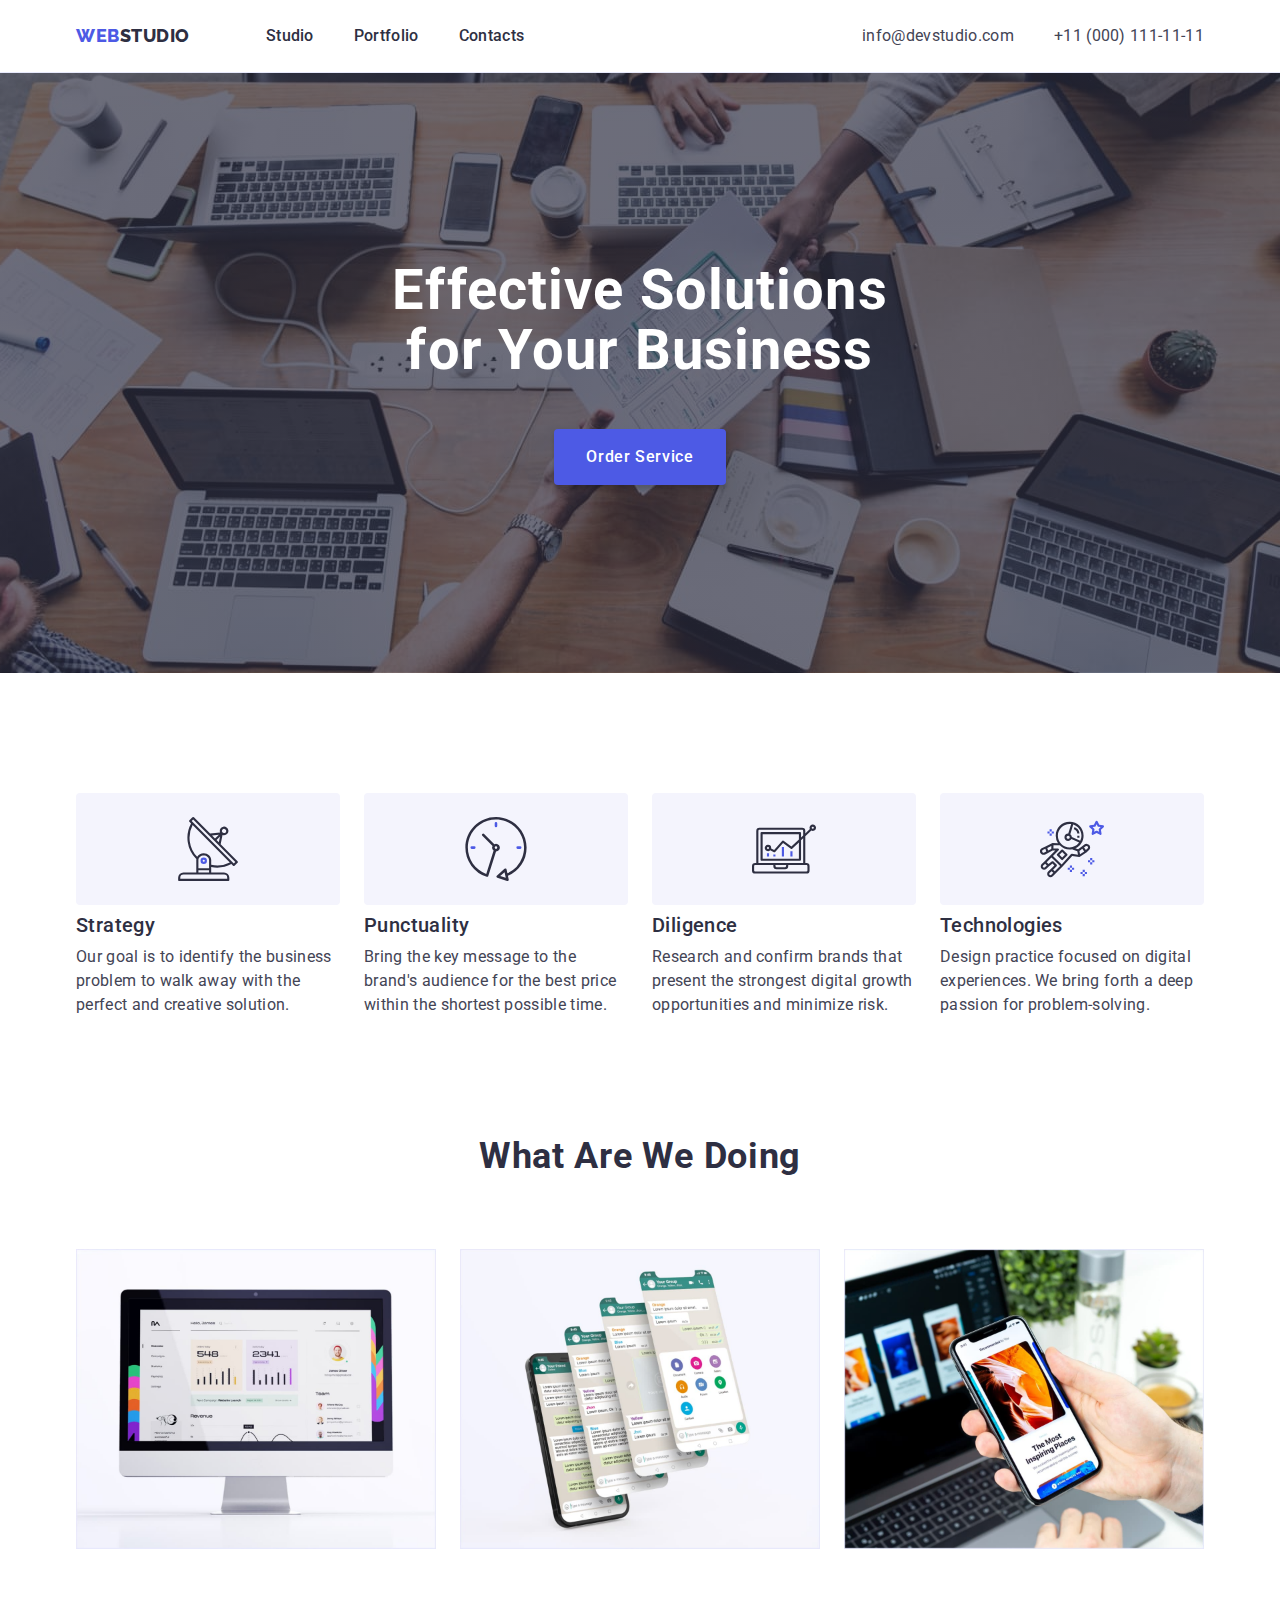
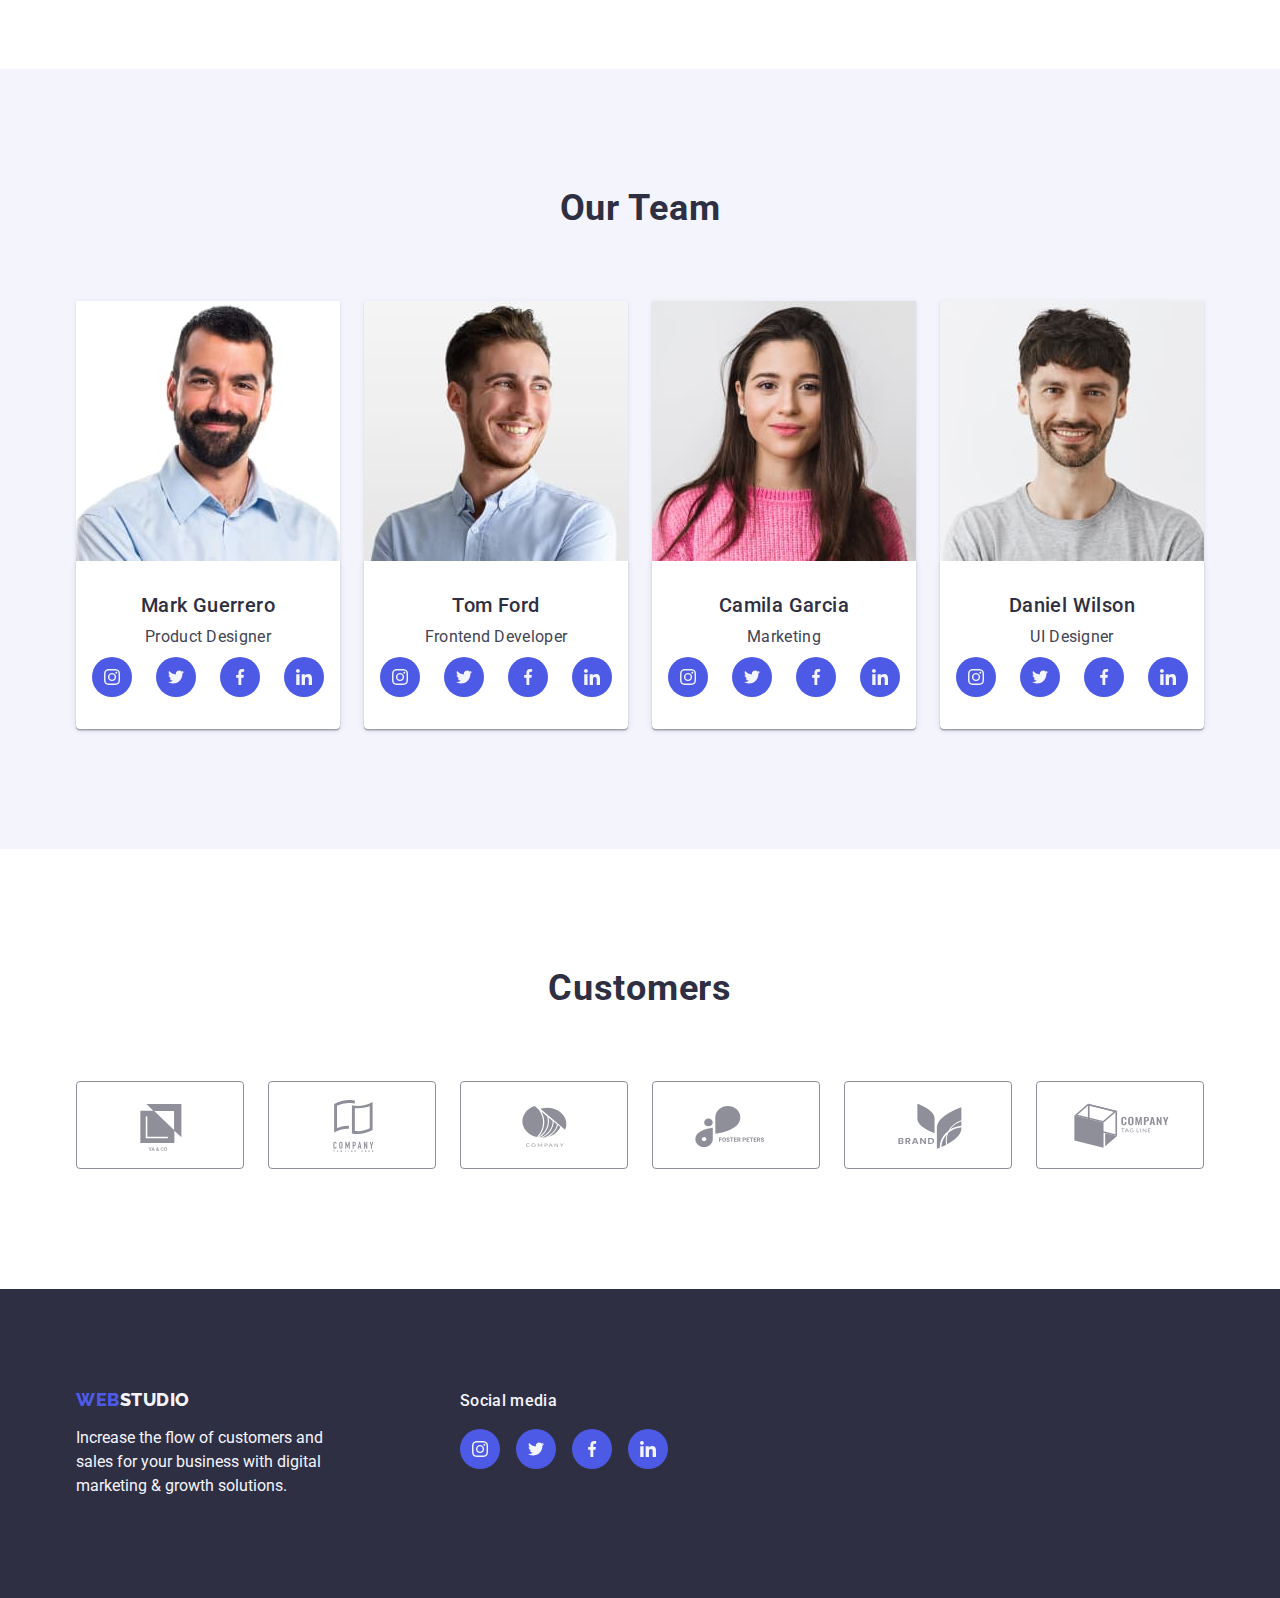
==== commit 93c2a041: "fix svg" ====
--- a/index.html
+++ b/index.html
@@ -71,8 +71,8 @@
           <ul class="list card-set">
             <li class="card-set-item">
               <div class="feature-icon">
-                <svg class="feature-svg">
-                  <use href="./images/icons.svg#antenna"></use>
+                <svg class="feature-svg" width="64px" height="64">
+                  <use href="./images/icon.svg#antenna"></use>
                 </svg>
               </div>
               <h3 class="title">Strategy</h3>
@@ -83,8 +83,8 @@
             </li>
             <li class="card-set-item">
               <div class="feature-icon">
-                <svg class="feature-svg">
-                  <use href="./images/icons.svg#clock"></use>
+                <svg class="feature-svg" width="64px" height="64">
+                  <use href="./images/icon.svg#clock"></use>
                 </svg>
               </div>
               <h3 class="title">Punctuality</h3>
@@ -95,8 +95,8 @@
             </li>
             <li class="card-set-item">
               <div class="feature-icon">
-                <svg class="feature-svg">
-                  <use href="./images/icons.svg#diagram"></use>
+                <svg class="feature-svg" width="64px" height="64">
+                  <use href="./images/icon.svg#diagram"></use>
                 </svg>
               </div>
               <h3 class="title">Diligence</h3>
@@ -107,8 +107,8 @@
             </li>
             <li class="card-set-item">
               <div class="feature-icon">
-                <svg class="feature-svg">
-                  <use href="./images/icons.svg#astronaut"></use>
+                <svg class="feature-svg" width="64px" height="64">
+                  <use href="./images/icon.svg#astronaut"></use>
                 </svg>
               </div>
               <h3 class="title">Technologies</h3>
@@ -177,7 +177,7 @@
                       aria-label="Instagram icon"
                     >
                       <svg class="social-icon" width="16" height="16">
-                        <use href="./images/icons.svg#instagram"></use>
+                        <use href="./images/icon.svg#instagram"></use>
                       </svg>
                     </a>
                   </li>
@@ -189,8 +189,8 @@
                       rel="noopener noreferrer"
                       aria-label="Twitter icon"
                     >
-                      <svg class="social-icon">
-                        <use href="./images/icons.svg#twitter"></use>
+                      <svg class="social-icon" width="16" height="16">
+                        <use href="./images/icon.svg#twitter"></use>
                       </svg>
                     </a>
                   </li>
@@ -202,8 +202,8 @@
                       rel="noopener noreferrer"
                       aria-label="Facebook icon"
                     >
-                      <svg class="social-icon">
-                        <use href="./images/icons.svg#facebook"></use>
+                      <svg class="social-icon" width="16" height="16">
+                        <use href="./images/icon.svg#facebook"></use>
                       </svg>
                     </a>
                   </li>
@@ -215,8 +215,8 @@
                       rel="noopener noreferrer"
                       aria-label="Linkedin icon"
                     >
-                      <svg class="social-icon">
-                        <use href="./images/icons.svg#linkedin"></use>
+                      <svg class="social-icon" width="16" height="16">
+                        <use href="./images/icon.svg#linkedin"></use>
                       </svg>
                     </a>
                   </li>
@@ -243,7 +243,7 @@
                       aria-label="Instagram icon"
                     >
                       <svg class="social-icon" width="16" height="16">
-                        <use href="./images/icons.svg#instagram"></use>
+                        <use href="./images/icon.svg#instagram"></use>
                       </svg>
                     </a>
                   </li>
@@ -255,8 +255,8 @@
                       rel="noopener noreferrer"
                       aria-label="Twitter icon"
                     >
-                      <svg class="social-icon">
-                        <use href="./images/icons.svg#twitter"></use>
+                      <svg class="social-icon" width="16" height="16">
+                        <use href="./images/icon.svg#twitter"></use>
                       </svg>
                     </a>
                   </li>
@@ -268,8 +268,8 @@
                       rel="noopener noreferrer"
                       aria-label="Facebook icon"
                     >
-                      <svg class="social-icon">
-                        <use href="./images/icons.svg#facebook"></use>
+                      <svg class="social-icon" width="16" height="16">
+                        <use href="./images/icon.svg#facebook"></use>
                       </svg>
                     </a>
                   </li>
@@ -281,8 +281,8 @@
                       rel="noopener noreferrer"
                       aria-label="Linkedin icon"
                     >
-                      <svg class="social-icon">
-                        <use href="./images/icons.svg#linkedin"></use>
+                      <svg class="social-icon" width="16" height="16">
+                        <use href="./images/icon.svg#linkedin"></use>
                       </svg>
                     </a>
                   </li>
@@ -309,7 +309,7 @@
                       aria-label="Instagram icon"
                     >
                       <svg class="social-icon" width="16" height="16">
-                        <use href="./images/icons.svg#instagram"></use>
+                        <use href="./images/icon.svg#instagram"></use>
                       </svg>
                     </a>
                   </li>
@@ -321,8 +321,8 @@
                       rel="noopener noreferrer"
                       aria-label="Twitter icon"
                     >
-                      <svg class="social-icon">
-                        <use href="./images/icons.svg#twitter"></use>
+                      <svg class="social-icon" width="16" height="16">
+                        <use href="./images/icon.svg#twitter"></use>
                       </svg>
                     </a>
                   </li>
@@ -334,8 +334,8 @@
                       rel="noopener noreferrer"
                       aria-label="Facebook icon"
                     >
-                      <svg class="social-icon">
-                        <use href="./images/icons.svg#facebook"></use>
+                      <svg class="social-icon" width="16" height="16">
+                        <use href="./images/icon.svg#facebook"></use>
                       </svg>
                     </a>
                   </li>
@@ -347,8 +347,8 @@
                       rel="noopener noreferrer"
                       aria-label="Linkedin icon"
                     >
-                      <svg class="social-icon">
-                        <use href="./images/icons.svg#linkedin"></use>
+                      <svg class="social-icon" width="16" height="16">
+                        <use href="./images/icon.svg#linkedin"></use>
                       </svg>
                     </a>
                   </li>
@@ -375,7 +375,7 @@
                       aria-label="Instagram icon"
                     >
                       <svg class="social-icon" width="16" height="16">
-                        <use href="./images/icons.svg#instagram"></use>
+                        <use href="./images/icon.svg#instagram"></use>
                       </svg>
                     </a>
                   </li>
@@ -387,8 +387,8 @@
                       rel="noopener noreferrer"
                       aria-label="Twitter icon"
                     >
-                      <svg class="social-icon">
-                        <use href="./images/icons.svg#twitter"></use>
+                      <svg class="social-icon" width="16" height="16">
+                        <use href="./images/icon.svg#twitter"></use>
                       </svg>
                     </a>
                   </li>
@@ -400,8 +400,8 @@
                       rel="noopener noreferrer"
                       aria-label="Facebook icon"
                     >
-                      <svg class="social-icon">
-                        <use href="./images/icons.svg#facebook"></use>
+                      <svg class="social-icon" width="16" height="16">
+                        <use href="./images/icon.svg#facebook"></use>
                       </svg>
                     </a>
                   </li>
@@ -413,8 +413,8 @@
                       rel="noopener noreferrer"
                       aria-label="Linkedin icon"
                     >
-                      <svg class="social-icon">
-                        <use href="./images/icons.svg#linkedin"></use>
+                      <svg class="social-icon" width="16" height="16">
+                        <use href="./images/icon.svg#linkedin"></use>
                       </svg>
                     </a>
                   </li>
@@ -426,7 +426,7 @@
       </section>
       <!-- Customers -->
       <section class="section">
-        <div class="conteiner">
+        <div class="container">
           <h2 class="section-title">Customers</h2>
           <ul class="list customers-list">
             <li class="customer-item">
@@ -437,8 +437,8 @@
                 rel="noopener noreferrer"
                 aria-label="link company 1"
               >
-                <svg class="customer-icon">
-                  <use href="./images/icons.svg#Logo1"></use>
+                <svg class="customer-icon" width="104" height="56">
+                  <use href="./images/icon.svg#logo1"></use>
                 </svg>
               </a>
             </li>
@@ -450,8 +450,8 @@
                 rel="noopener noreferrer"
                 aria-label="link company 2"
               >
-                <svg class="customer-icon">
-                  <use href="./images/icons.svg#Logo2"></use>
+                <svg class="customer-icon" width="104" height="56">
+                  <use href="./images/icon.svg#logo2"></use>
                 </svg>
               </a>
             </li>
@@ -463,8 +463,8 @@
                 rel="noopener noreferrer"
                 aria-label="link company 3"
               >
-                <svg class="customer-icon">
-                  <use href="./images/icons.svg#Logo3"></use>
+                <svg class="customer-icon" width="104" height="56">
+                  <use href="./images/icon.svg#logo3"></use>
                 </svg>
               </a>
             </li>
@@ -476,8 +476,8 @@
                 rel="noopener noreferrer"
                 aria-label="link company 4"
               >
-                <svg class="customer-icon">
-                  <use href="./images/icons.svg#Logo4"></use>
+                <svg class="customer-icon" width="104" height="56">
+                  <use href="./images/icon.svg#logo4"></use>
                 </svg>
               </a>
             </li>
@@ -489,8 +489,8 @@
                 rel="noopener noreferrer"
                 aria-label="link company 5"
               >
-                <svg class="customer-icon">
-                  <use href="./images/icons.svg#Logo5"></use>
+                <svg class="customer-icon" width="104" height="56">
+                  <use href="./images/icon.svg#logo5"></use>
                 </svg>
               </a>
             </li>
@@ -502,8 +502,8 @@
                 rel="noopener noreferrer"
                 aria-label="link company 6"
               >
-                <svg class="customer-icon">
-                  <use href="./images/icons.svg#Logo6"></use>
+                <svg class="customer-icon" width="104" height="56">
+                  <use href="./images/icon.svg#logo6"></use>
                 </svg>
               </a>
             </li>
@@ -523,7 +523,7 @@
           </p>
         </div>
         <div>
-          <h2 class="footer-title">Social media</h2>
+          <p class="footer-sotials-title">Social media</p>
           <ul class="list footer-social-list">
             <li class="social-item">
               <a
@@ -534,7 +534,7 @@
                 aria-label="Instagram icon"
               >
                 <svg class="social-icon" width="16" height="16">
-                  <use href="./images/icons.svg#instagram"></use>
+                  <use href="./images/icon.svg#instagram"></use>
                 </svg>
               </a>
             </li>
@@ -546,8 +546,8 @@
                 rel="noopener noreferrer"
                 aria-label="Twitter icon"
               >
-                <svg class="social-icon">
-                  <use href="./images/icons.svg#twitter"></use>
+                <svg class="social-icon" width="16" height="16">
+                  <use href="./images/icon.svg#twitter"></use>
                 </svg>
               </a>
             </li>
@@ -559,8 +559,8 @@
                 rel="noopener noreferrer"
                 aria-label="Facebook icon"
               >
-                <svg class="social-icon">
-                  <use href="./images/icons.svg#facebook"></use>
+                <svg class="social-icon" width="16" height="16">
+                  <use href="./images/icon.svg#facebook"></use>
                 </svg>
               </a>
             </li>
@@ -572,8 +572,8 @@
                 rel="noopener noreferrer"
                 aria-label="Linkedin icon"
               >
-                <svg class="social-icon">
-                  <use href="./images/icons.svg#linkedin"></use>
+                <svg class="social-icon" width="16" height="16">
+                  <use href="./images/icon.svg#linkedin"></use>
                 </svg>
               </a>
             </li>
--- a/css/styles.css
+++ b/css/styles.css
@@ -115,6 +115,8 @@
 /* header */
 .header {
   border-bottom: 1px solid var(--border-color);
+  box-shadow: 0px 2px 1px rgba(46, 47, 66, 0.08),
+    0px 1px 1px rgba(46, 47, 66, 0.16), 0px 1px 6px rgba(46, 47, 66, 0.08);
 }
 
 .header-container {
@@ -173,11 +175,12 @@
 
 /* hero */
 .hero-section {
+  max-width: 1440px;
+  margin-left: auto;
+  margin-right: auto;
   padding-top: 188px;
   padding-bottom: 188px;
-  /* background-color: #2e2f42; */
   background-image: linear-gradient(
-      to right,
       var(--gradient-color),
       var(--gradient-color)
     ),
@@ -255,13 +258,9 @@
   width: 264px;
   height: 112px;
   padding: 24px 100px;
+  margin-bottom: 8px;
   background: #f4f4fd;
   border-radius: 4px;
-}
-
-.feature-svg {
-  width: 64px;
-  height: 64px;
 }
 
 /* Gallery section */
@@ -282,10 +281,15 @@
 .photo-item {
   text-align: center;
   background-color: #ffffff;
+  box-shadow: 0px 1px 6px rgba(46, 47, 66, 0.08),
+    0px 1px 1px rgba(46, 47, 66, 0.16), 0px 2px 1px rgba(46, 47, 66, 0.08);
+  border-radius: 0px 0px 4px 4px;
 }
 
 .team-wrapper {
-  padding: 32px 16px;
+  padding-top: 32px;
+  padding-bottom: 32px;
+  /* padding: 32px 16px; */
   border-radius: 0px 0px 4px 4px;
   box-shadow: 0px 1px 6px rgba(46, 47, 66, 0.08),
     0px 1px 1px rgba(46, 47, 66, 0.16), 0px 2px 1px rgba(46, 47, 66, 0.08);
@@ -325,8 +329,6 @@
 }
 
 .social-icon {
-  width: 16px;
-  height: 16px;
   fill: currentColor;
 }
 
@@ -350,7 +352,7 @@
   height: 100%;
   border: 1px solid #8e8f99;
   border-radius: 4px;
-  color: #8e8f99;
+  color: #afb1b8;
 }
 
 .customer-link:hover,
@@ -360,8 +362,6 @@
 }
 
 .customer-icon {
-  width: 104px;
-  height: 56px;
   fill: currentColor;
 }
 
@@ -394,7 +394,7 @@
   color: var(--light-txt);
 }
 
-.footer-title {
+.footer-sotials-title {
   margin-bottom: 16px;
   font-weight: 500;
   font-size: 16px;
@@ -464,7 +464,10 @@
   border: 1px solid #f4f4fd;
 }
 
-.portfolio-item:hover,
+.portfolio-link {
+  display: block;
+}
+
 .portfolio-link:hover,
 .portfolio-link:focus {
   box-shadow: 0px 1px 6px rgba(46, 47, 66, 0.08),
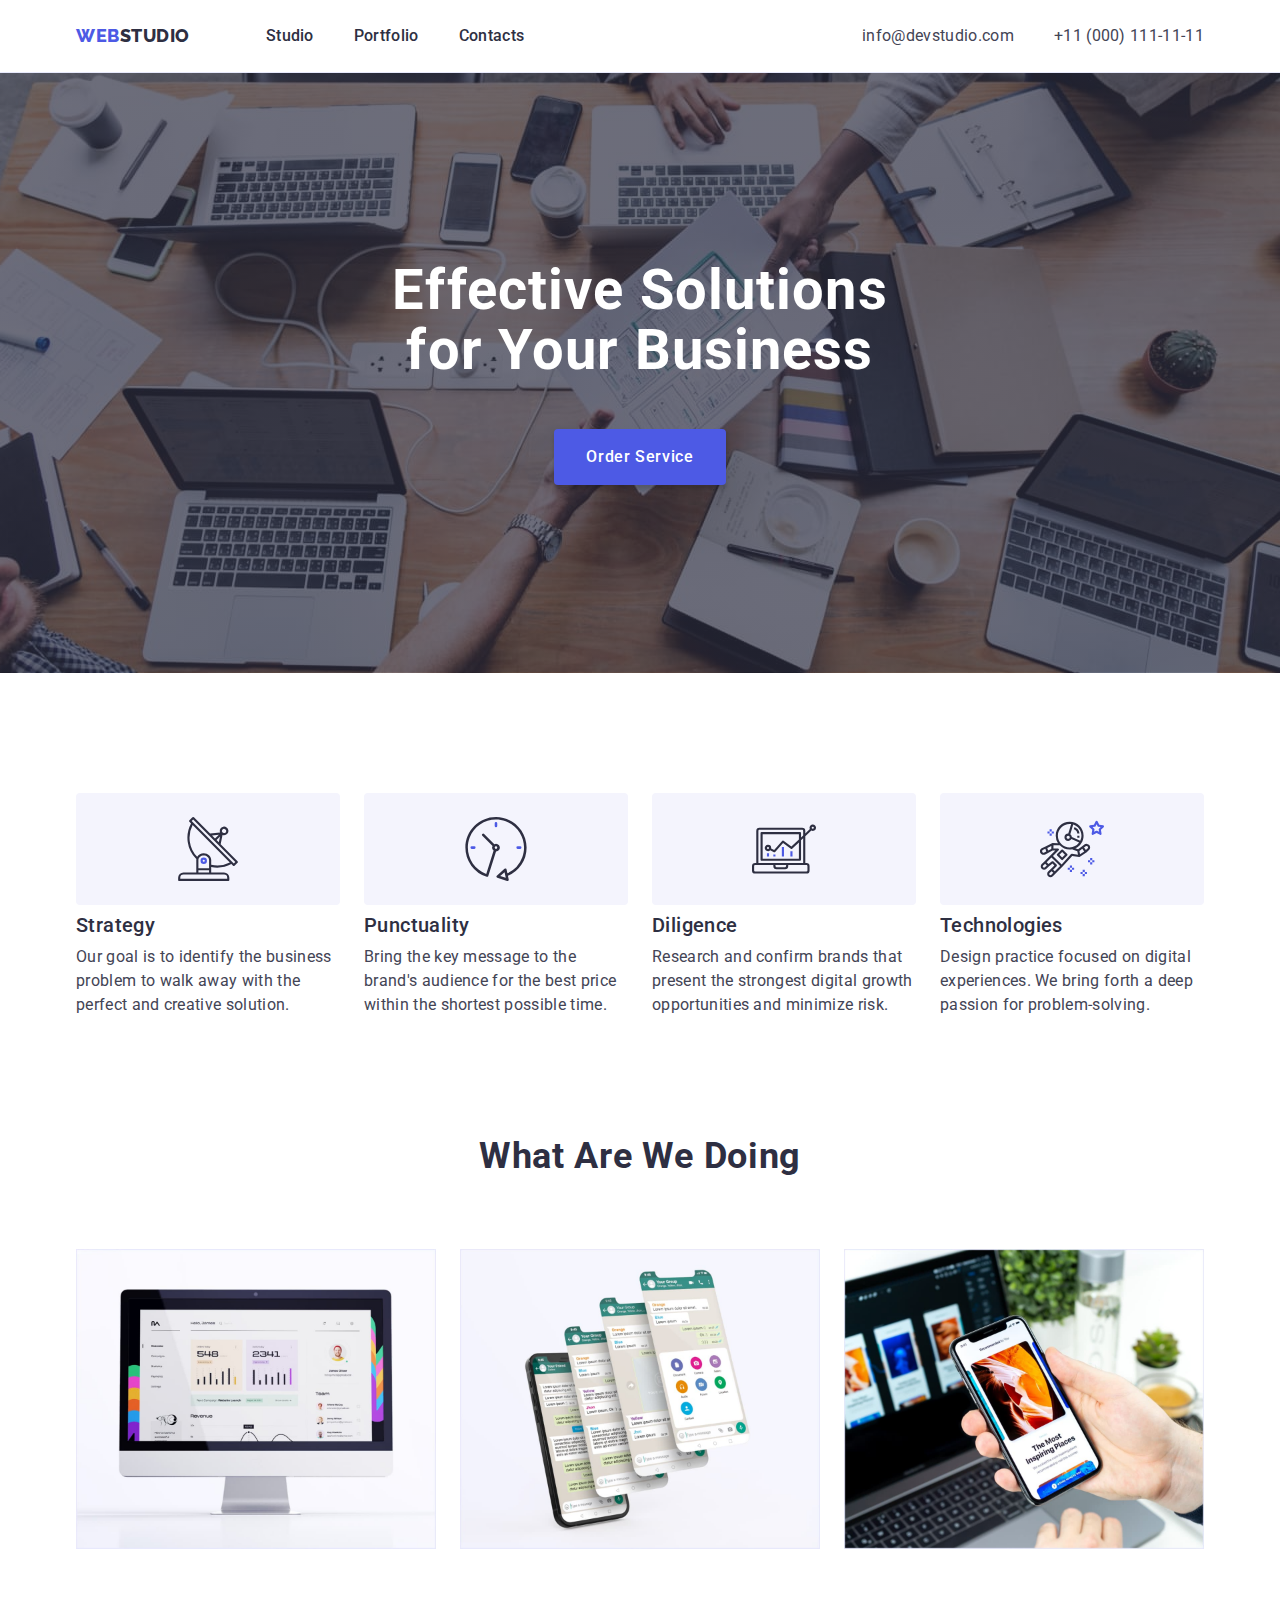
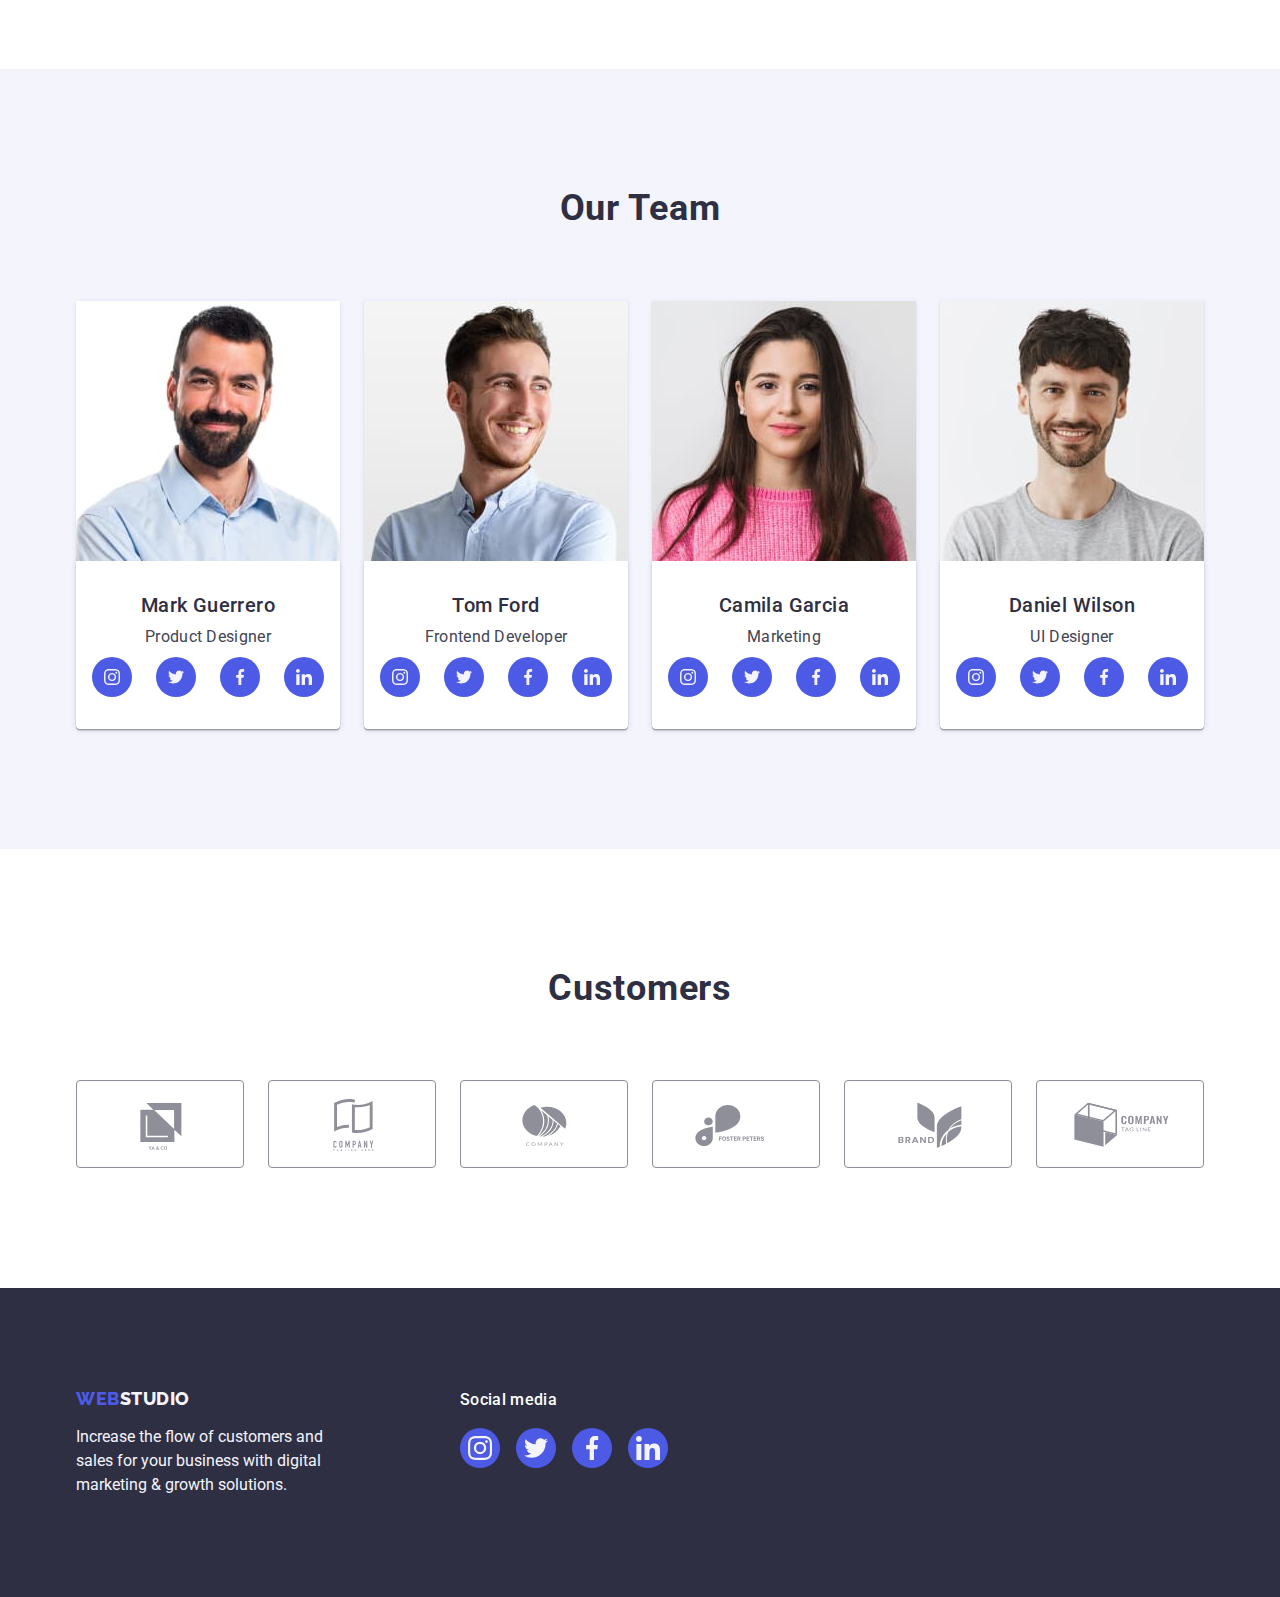
==== commit e0d0fed6: "ready" ====
--- a/index.html
+++ b/index.html
@@ -71,7 +71,7 @@
           <ul class="list card-set">
             <li class="card-set-item">
               <div class="feature-icon">
-                <svg class="feature-svg" width="64px" height="64">
+                <svg class="feature-svg" width="64" height="64">
                   <use href="./images/icon.svg#antenna"></use>
                 </svg>
               </div>
@@ -83,7 +83,7 @@
             </li>
             <li class="card-set-item">
               <div class="feature-icon">
-                <svg class="feature-svg" width="64px" height="64">
+                <svg class="feature-svg" width="64" height="64">
                   <use href="./images/icon.svg#clock"></use>
                 </svg>
               </div>
@@ -95,7 +95,7 @@
             </li>
             <li class="card-set-item">
               <div class="feature-icon">
-                <svg class="feature-svg" width="64px" height="64">
+                <svg class="feature-svg" width="64" height="64">
                   <use href="./images/icon.svg#diagram"></use>
                 </svg>
               </div>
@@ -107,7 +107,7 @@
             </li>
             <li class="card-set-item">
               <div class="feature-icon">
-                <svg class="feature-svg" width="64px" height="64">
+                <svg class="feature-svg" width="64" height="64">
                   <use href="./images/icon.svg#astronaut"></use>
                 </svg>
               </div>
@@ -427,7 +427,7 @@
       <!-- Customers -->
       <section class="section">
         <div class="container">
-          <h2 class="section-title">Customers</h2>
+          <h2 class="section-title customer-title">Customers</h2>
           <ul class="list customers-list">
             <li class="customer-item">
               <a
@@ -533,7 +533,7 @@
                 rel="noopener noreferrer"
                 aria-label="Instagram icon"
               >
-                <svg class="social-icon" width="16" height="16">
+                <svg class="social-icon" width="24" height="24">
                   <use href="./images/icon.svg#instagram"></use>
                 </svg>
               </a>
@@ -546,7 +546,7 @@
                 rel="noopener noreferrer"
                 aria-label="Twitter icon"
               >
-                <svg class="social-icon" width="16" height="16">
+                <svg class="social-icon" width="24" height="24">
                   <use href="./images/icon.svg#twitter"></use>
                 </svg>
               </a>
@@ -559,7 +559,7 @@
                 rel="noopener noreferrer"
                 aria-label="Facebook icon"
               >
-                <svg class="social-icon" width="16" height="16">
+                <svg class="social-icon" width="24" height="24">
                   <use href="./images/icon.svg#facebook"></use>
                 </svg>
               </a>
@@ -572,7 +572,7 @@
                 rel="noopener noreferrer"
                 aria-label="Linkedin icon"
               >
-                <svg class="social-icon" width="16" height="16">
+                <svg class="social-icon" width="24" height="24">
                   <use href="./images/icon.svg#linkedin"></use>
                 </svg>
               </a>
--- a/css/styles.css
+++ b/css/styles.css
@@ -320,7 +320,7 @@
   height: 100%;
   background-color: var(--social-btn-color);
   border-radius: 50%;
-  color: var(-light-txt);
+  color: var(--light-txt);
 }
 
 .social-link:hover,
@@ -333,6 +333,10 @@
 }
 
 /* Customers */
+.customer-title {
+  line-height: 1.1;
+}
+
 .customers-list {
   display: flex;
   justify-content: center;
@@ -352,7 +356,7 @@
   height: 100%;
   border: 1px solid #8e8f99;
   border-radius: 4px;
-  color: #afb1b8;
+  color: #8e8f99;
 }
 
 .customer-link:hover,
@@ -375,6 +379,7 @@
 .footer-container {
   display: flex;
   justify-content: flex-start;
+  align-items: baseline;
   gap: 120px;
 }
 
@@ -400,7 +405,7 @@
   font-size: 16px;
   line-height: 1.5;
   letter-spacing: 0.02em;
-  color: var(--light-txt);
+  color: #ffffff;
 }
 
 .footer-social-list {
@@ -417,7 +422,7 @@
   height: 100%;
   background-color: var(--social-btn-color);
   border-radius: 50%;
-  color: var(-light-txt);
+  color: var(--light-txt);
 }
 
 .footer-social-link:hover,
